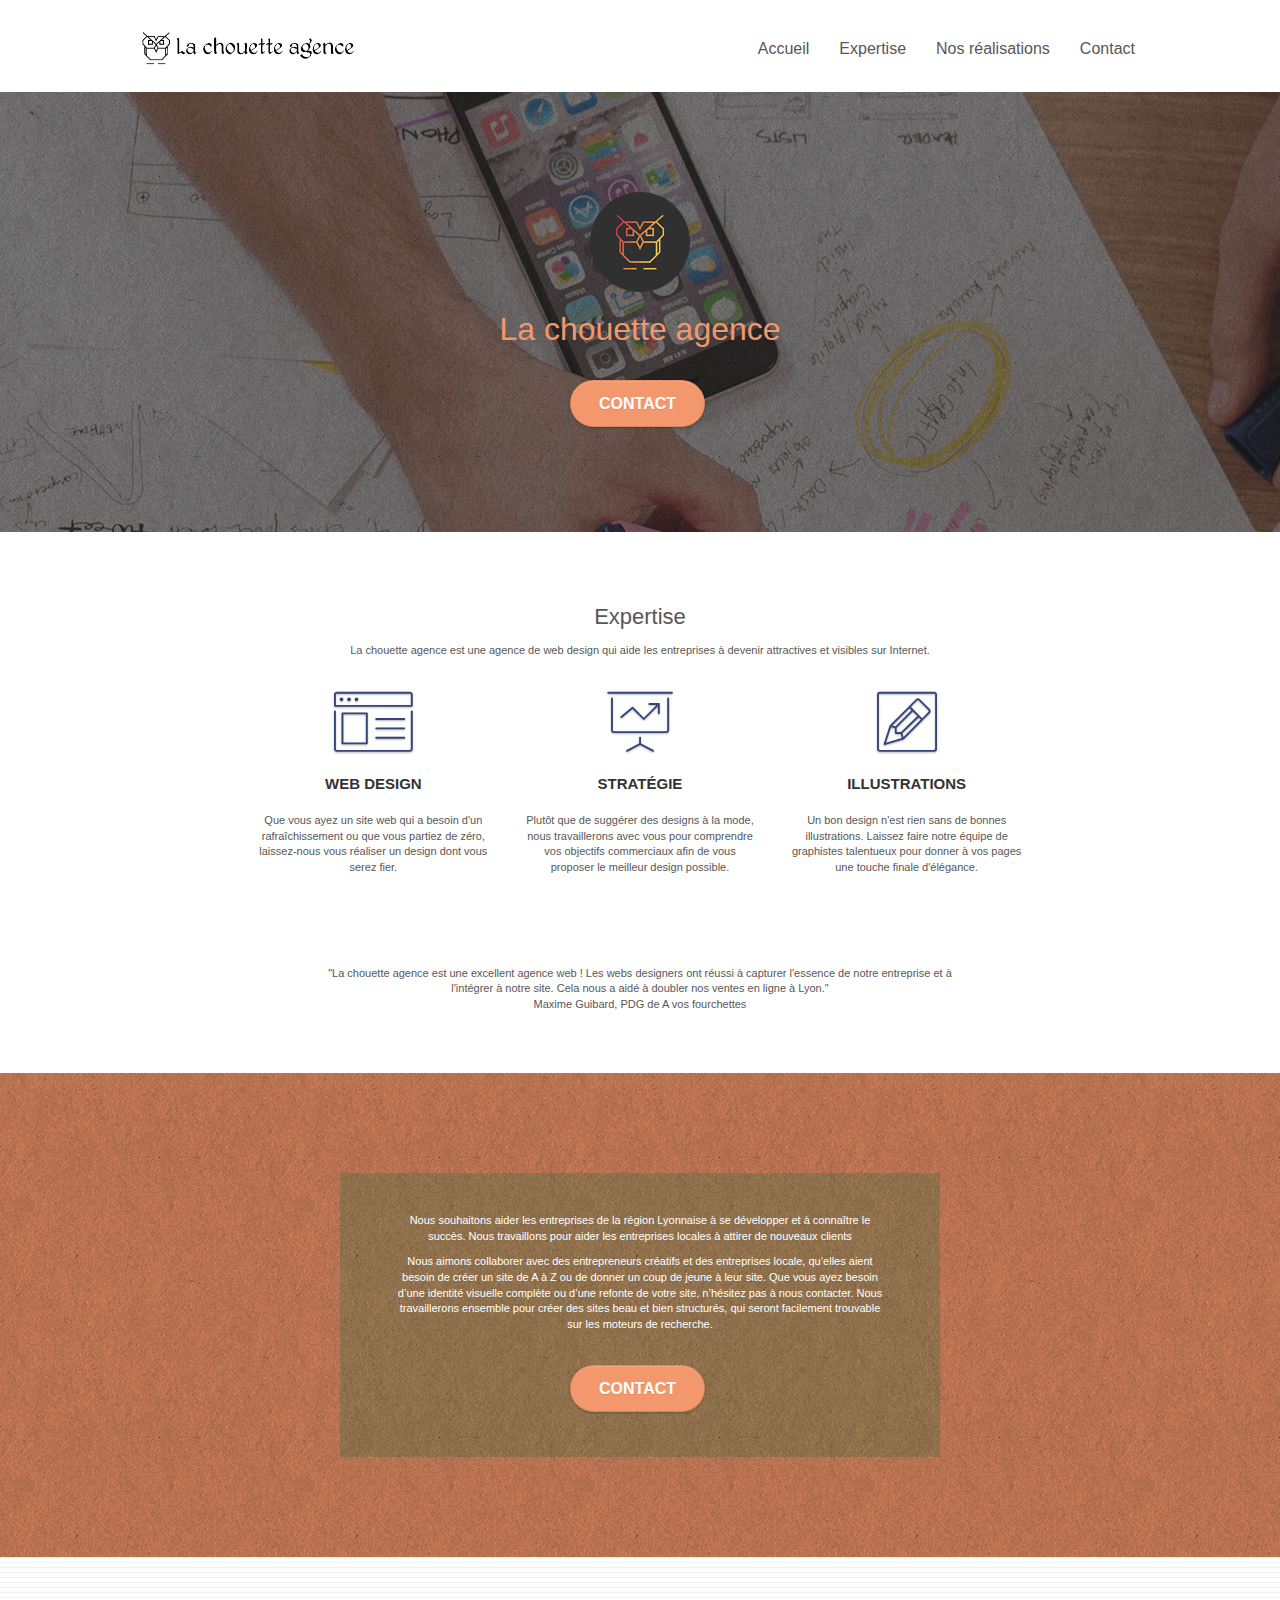
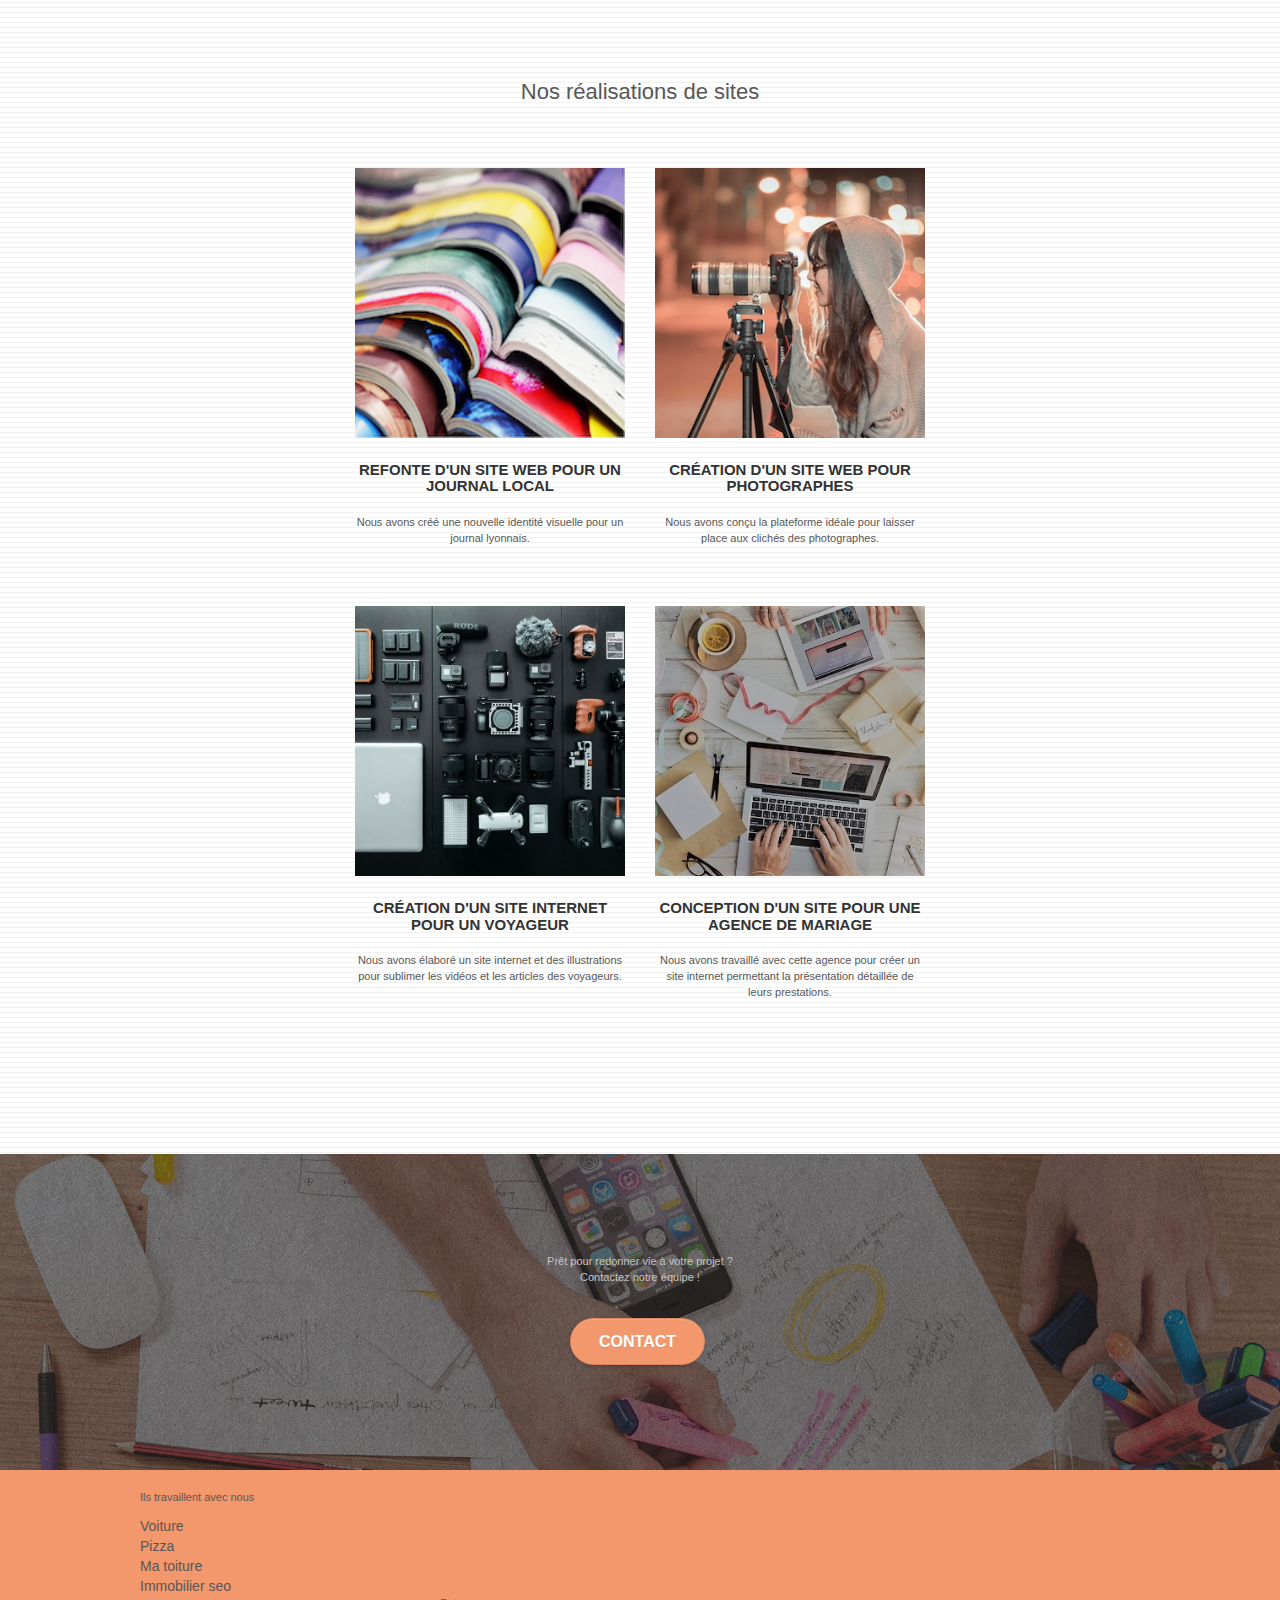
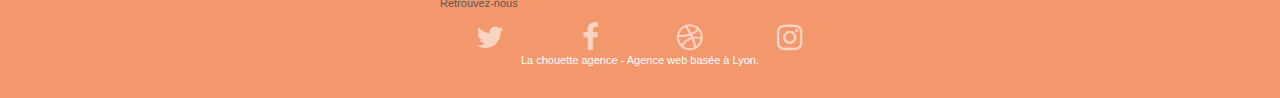
==== index.html @ 0a7aa251 "Modification du titre" ====
<!doctype html>
<html lang="fr">

<head>
	<meta charset="utf-8">
	<meta name="description" content="Agence web située à Lyon aidant les entrepreneurs à réaliser leur site internet">
	<meta name="viewport" content="width=device-width, initial-scale=1.0, viewport-fit=cover">
	<meta name="robots" content="follow" />
	<link rel="shortcut icon" type="image/png" href="favicon.jpg">

	<link rel="stylesheet" type="text/css" href="./css/bootstrap.css">
	<link rel="stylesheet" type="text/css" href="style.css">
	<link rel="stylesheet" type="text/css" href="./css/font-awesome.css">
	<link rel="stylesheet" type="text/css" href="./css/et-line.css">


	<script src="./js/jquery-2.1.0.js"></script>
	<script src="./js/bootstrap.js"></script>
	<script src="./js/blocs.js"></script>
	<script src="./js/jquery.touchSwipe.js" defer></script>
	<script src="./js/gmaps.js"></script>

	<title>La Chouette Agence, web design Lyon</title>

	<!-- Analytics -->

	<!-- Analytics END -->

</head>

<body>
	<!-- Principal conteneur -->
	<div class="page-container">

		<!-- bloc-0 -->
		<div class="bloc bgc-white l-bloc " id="bloc-0">
			<div class="container bloc-sm">

				<nav class="navbar row">
					<div class="navbar-header">
						<a class="navbar-brand" href="index.html"><img src="img/la-chouette-agence.png"
								alt="Logo la chouette agence lyon, web design" height="40" /></a>
						<button id="nav-toggle" type="button" class="ui-navbar-toggle navbar-toggle"
							data-toggle="collapse" data-target=".navbar-1">
							<span class="sr-only">Toggle navigation</span><span class="icon-bar"></span><span
								class="icon-bar"></span><span class="icon-bar"></span>
						</button>
					</div>
					<div class="collapse navbar-collapse navbar-1 special-dropdown-nav">
						<ul class="site-navigation nav navbar-nav">
							<li>
								<a href="index.html">Accueil</a>
							</li>
							<li>
								<a href="#qui">Expertise</a>
							</li>
							<li>
								<a href="#realisations">Nos réalisations</a>
							</li>
							<li>
								<a href="page2.html">Contact</a>
							</li>
						</ul>
					</div>
				</nav>
			</div>
		</div>
		<!-- bloc-0 END -->

		<!-- bloc-1-presentation -->
		<div class="bloc bgc-dark-slate-blue bg-banniere d-bloc bg-t-edge bloc-bg-texture texture-paper b-parallax"
			id="bloc-1-hero">
			<div class="container bloc-lg">
				<div class="row tight-width-whitespace">
					<div class="col-sm-12">
						<img src="img/logo.png" class="center-block image-resize-mode" width="100"
							alt="Logo la chouette agence lyon, web design" />
						<h1 class="text-center hero-bloc-text tc-white ">
							La chouette agence
						</h1>
						<div class="text-center">
							<a href="page2.html"
								class="btn btn-lg btn-clean btn-rd cta-hero btn-atomic-tangerine cta-hero"
								aria-label="lien vers la page contact">Contact</a>
						</div>
					</div>
				</div>
			</div>
		</div>
		<!-- bloc-1-presentation END -->

		<!-- bloc-2-services -->
		<div class="bloc bgc-white l-bloc" id="bloc-2-services">
			<div class="container bloc-md">
				<div class="row">
					<div class="col-sm-12 text-center">
						<h2 id="qui">Expertise</h2>
						<p>La chouette agence est une agence de web design qui aide les entreprises à devenir
							attractives et visibles sur Internet.</p>
					</div>
				</div>
				<div class="row voffset-lg med-width-whitespace">
					<div class="col-sm-4">
						<div class="text-center">
							<span class="et-icon-browser sm-shadow icon-dark-slate-blue icons icon-lg"></span>
						</div>
						<h3 class="mg-md text-center">
							Web design
						</h3>
						<p class="text-center ">
							Que vous ayez un site web qui a besoin d'un rafraîchissement ou que vous partiez de zéro,
							laissez-nous vous réaliser un design dont vous serez fier.
						</p>
					</div>
					<div class="col-sm-4">
						<div class="text-center">
							<span class="et-icon-presentation sm-shadow icon-dark-slate-blue icons icon-lg"></span>
						</div>
						<h3 class="mg-md text-center">
							Stratégie
						</h3>
						<p class="text-center ">
							Plutôt que de suggérer des designs à la mode, nous travaillerons avec vous pour comprendre
							vos objectifs commerciaux afin de vous proposer le meilleur design possible.<br>
						</p>
					</div>
					<div class="col-sm-4">
						<div class="text-center">
							<span class="et-icon-edit sm-shadow icon-dark-slate-blue icons icon-lg"></span>
						</div>
						<h3 class="mg-md text-center">
							Illustrations
						</h3>
						<p class="text-center ">
							Un bon design n'est rien sans de bonnes illustrations. Laissez faire notre équipe de
							graphistes talentueux pour donner à vos pages une touche finale d'élégance.
						</p>
					</div>
				</div>
				<div class="row voffset-lg voffset">
					<div class="col-xs-12 col-md-8 col-md-offset-2 text-center">
						<p class="temoignage">"La chouette agence est une excellent agence web ! Les webs designers ont
							réussi à capturer l'essence de notre entreprise et à l'intégrer à notre site. Cela nous a
							aidé à doubler nos ventes en ligne à Lyon."<br>
							<span class="temoignage_auteur">Maxime Guibard, PDG de A vos fourchettes</span>
						</p>
					</div>
				</div>
			</div>
		</div>
		<!-- bloc-2-services END -->

		<!-- bloc-3-what-i-do -->
		<div class="bloc tc-white bgc-atomic-tangerine bg-presentation d-bloc bloc-bg-texture texture-paper b-parallax"
			id="bloc-3-what-i-do">
			<div class="container bloc-lg">
				<div class="row tight-width-whitespace black-background">
					<div class="col-sm-12">
						<p class="text-center white explication">
							Nous souhaitons aider les entreprises de la région Lyonnaise à se développer et à connaître
							le succès. Nous travaillons pour aider les entreprises locales à attirer de nouveaux clients
						</p>
						<p class="text-center white">
							Nous aimons collaborer avec des entrepreneurs créatifs et des entreprises locale, qu’elles
							aient besoin de créer un site de A à Z ou de donner un coup de jeune à leur site. Que vous
							ayez besoin d’une identité visuelle complète ou d’une refonte de votre site, n’hésitez pas à
							nous contacter. Nous travaillerons ensemble pour créer des sites beau et bien structurés,
							qui seront facilement trouvable sur les moteurs de recherche.
						</p>
						<div class="text-center">
							<a href="page2.html"
								class="btn btn-lg btn-clean btn-rd cta-hero btn-atomic-tangerine cta-hero"
								aria-label="lien vers la page contact">Contact</a>
						</div>
					</div>
				</div>
			</div>
		</div>
		<!-- bloc-3-what-i-do END -->

		<!-- bloc-4-portfolio -->
		<div class="bloc bgc-white bg-lines-h2-bg bg-repeat l-bloc" id="bloc-4-portfolio">
			<div class="container bloc-lg">
				<div class="row">
					<div class="col-sm-12 text-center">
						<h2 id="realisations">Nos réalisations de sites</h2>
					</div>
				</div>
				<div class="row tight-width-whitespace portfolio-row">
					<div class="col-sm-6">
						<a class="realisation-img" href="#" data-lightbox="img/1.jpg" data-gallery-id="gallery-1"
							data-caption="Refonte d'un site web pour un journal local" data-frame="snapshot-lb"><img
								src="img/1.png"
								alt="Illustration pour la refonte d'un site web pour un journal lyonnais"
								class="img-responsive portfolio-thumb" /></a>
						<h3 class="mg-md text-center realisation-titre">
							Refonte d'un site web pour un journal local
						</h3>
						<p class="text-center">
							Nous avons créé une nouvelle identité visuelle pour un journal lyonnais.
						</p>
					</div>
					<div class="col-sm-6">
						<a class="realisation-img" href="#" data-lightbox="img/2.png" data-gallery-id="gallery-1"
							data-caption="Création d'un site web pour photographes" data-frame="snapshot-lb"><img
								src="img/2.png" class="img-responsive portfolio-thumb"
								alt="image photographe lyon" /></a>
						<h3 class="mg-md text-center realisation-titre">
							Création d'un site web pour photographes
						</h3>
						<p class="text-center">
							Nous avons conçu la plateforme idéale pour laisser place aux clichés des photographes.
						</p>
					</div>
				</div>
				<div class="row tight-width-whitespace portfolio-row">
					<div class="col-sm-6">
						<a class="realisation-img" href="#" data-lightbox="img/3.png" data-gallery-id="gallery-1"
							data-caption="Création d'un site internet pour un voyageur" data-frame="snapshot-lb"><img
								src="img/3.png" class="img-responsive portfolio-thumb"
								alt="Image d'accesoire photographique d'un voyageur" /></a>
						<h3 class="mg-md text-center realisation-titre">
							Création d'un site internet pour un voyageur
						</h3>
						<p class="text-center">
							Nous avons élaboré un site internet et des illustrations pour sublimer les vidéos et les
							articles des voyageurs.
						</p>
					</div>
					<div class="col-sm-6">
						<a class="realisation-img" href="#" data-lightbox="img/4.png" data-gallery-id="gallery-1"
							data-caption="Conception d'un site pour une agence de mariages"
							data-frame="snapshot-lb"><img src="img/4.png" class="img-responsive portfolio-thumb"
								alt="Illustration pour une agence de mariage" /></a>
						<h3 class="mg-md text-center realisation-titre">
							Conception d'un site pour une agence de mariage
						</h3>
						<p class="text-center">
							Nous avons travaillé avec cette agence pour créer un site internet permettant la
							présentation détaillée de leurs prestations.
						</p>
					</div>
				</div>
			</div>
		</div>
		<!-- bloc-4-portfolio END -->

		<!-- bloc-5-cta -->
		<div class="bloc bgc-dark-slate-blue bg-banniere d-bloc bloc-bg-texture texture-paper" id="bloc-5-cta">
			<div class="container bloc-lg">
				<div class="row">
					<p class="text-center white projet">
						Prêt pour redonner vie à votre projet ?<br>Contactez notre équipe !
					</p>
					<div class="col-sm-12 text-center">
						<a href="page2.html" class="btn btn-atomic-tangerine btn-clean btn-rd btn-lg cta-hero"
							aria-label="lien vers la page contact">Contact</a>
					</div>
				</div>
			</div>
		</div>
		<!-- bloc-5-cta END -->

		<!-- Footer - bloc-8 -->
		<div class="bloc bgc-atomic-tangerine d-bloc" id="bloc-8">
			<div class="container bloc-sm">
				<div class="row">
					<div class="col-sm-12">
						<div class="row">
							<div class="col-sm-12">
								<p class="partenaire-titre"> Ils travaillent avec nous</p>
								<div class="partenaire">
									<div class="partenaire-a"><a class="partenaire-a" href="voiture.com"
											aria-label="lien vers le site partenaire voiture.com">Voiture</a></div>
									<div class="partenaire-a"><a class="partenaire-a" href="pizza.com"
											aria-label="lien vers le site partenaire pizza.com">Pizza</a></div>
									<div class="partenaire-a"><a class="partenaire-a" href="matoiture.com"
											aria-label="lien vers le site partenaire matoiture.com">Ma toiture</a></div>
									<div class="partenaire-a"><a class="partenaire-a" href="immobilieseo.com"
											aria-label="lien vers le site partenaire immobilerseo.com">Immobilier
											seo</a></div>
								</div>
							</div>
						</div>
						<div class="row row-no-gutters social">
							<p class="meet">Retrouvez-nous</p>
							<div class="col-sm-3">
								<div class="text-center">
									<a class="social" href="index.html" aria-label="retrouver-nous sur Twitter"><span
											class="fa fa-twitter icon-md"></span></a>
								</div>
							</div>
							<div class="col-sm-3">
								<div class="text-center">
									<a class="social" href="index.html" aria-label="retrouver-nous sur Facebook"><span
											class="fa fa-facebook icon-md"></span></a>
								</div>
							</div>
							<div class="col-sm-3">
								<div class="text-center">
									<a class="social" href="index.html" aria-label="retrouver-nous sur Dribble"><span
											class="fa fa-dribbble icon-md"></span></a>
								</div>
							</div>
							<div class="col-sm-3">
								<div class="text-center">
									<a class="social" href="index.html" aria-label="retrouver-nous sur Instagram"><span
											class="fa fa-instagram icon-md"></span></a>
								</div>
							</div>
						</div>
						<p class="text-center white design">
							La chouette agence - Agence web basée à Lyon.<br>
						</p>
					</div>
				</div>
			</div>
		</div>
		<!-- Footer - bloc-8 END -->

	</div>
	<!-- Principal conteneur END -->


</body>

</html>
---- style.css ----
body {
    margin: 0;
    padding: 0;
    background: #FFF;
    overflow-x: hidden;
    -webkit-font-smoothing: antialiased;
    -moz-osx-font-smoothing: grayscale;
}

a,
button {
    transition: all .3s ease-in-out;
    outline: none!important;
}

a:hover {
    text-decoration: none;
    cursor: pointer;
}

#page-loading-blocs-notifaction {
    position: fixed;
    top: 0;
    bottom: 0;
    width: 100%;
    z-index: 100000;
    background: #FFFFFF url("img/pageload-spinner.gif") no-repeat center center;
}

.bloc {
    width: 100%;
    clear: both;
    background: 50% 50% no-repeat;
    padding: 0 50px;
    -webkit-background-size: cover;
    -moz-background-size: cover;
    -o-background-size: cover;
    background-size: cover;
    position: relative;
}

.bloc .container {
    padding-left: 0;
    padding-right: 0;
}

.bloc-lg {
    padding: 100px 50px;
}

.bloc-md {
    padding: 50px;
}

.bloc-sm {
    padding: 20px 50px;
}

.bg-center,
.bg-l-edge,
.bg-r-edge,
.bg-t-edge,
.bg-b-edge,
.bg-tl-edge,
.bg-bl-edge,
.bg-tr-edge,
.bg-br-edge,
.bg-repeat {
    -webkit-background-size: auto!important;
    -moz-background-size: auto!important;
    -o-background-size: auto!important;
    background-size: auto!important;
}

.bg-repeat {
    background: repeat;
}

.bg-t-edge {
    background: top no-repeat;
}

.bloc-bg-texture::before {
    content: "";
    background-size: 2px 2px;
    position: absolute;
    top: 0;
    bottom: 0;
    left: 0;
    right: 0;
}

.texture-paper::before {
    background: url("img/texture-paper.png");
    background-size: 280px 280px;
}

.b-parallax {
    background-attachment: fixed;
}

.d-bloc {
    color: rgba(255, 255, 255, .7);
}

.d-bloc button:hover {
    color: rgba(255, 255, 255, .9);
}

.d-bloc .icon-round,
.d-bloc .icon-square,
.d-bloc .icon-rounded,
.d-bloc .icon-semi-rounded-a,
.d-bloc .icon-semi-rounded-b {
    border-color: rgba(255, 255, 255, .9);
}

.d-bloc .divider-h span {
    border-color: rgba(255, 255, 255, .2);
}

.d-bloc .a-btn,
.d-bloc .navbar a,
.d-bloc .navbar-brand,
.d-bloc a .icon-sm,
.d-bloc a .icon-md,
.d-bloc a .icon-lg,
.d-bloc a .icon-xl,
.d-bloc h1 a,
.d-bloc h2 a,
.d-bloc h3 a,
.d-bloc h4 a,
.d-bloc h5 a,
.d-bloc h6 a,
.d-bloc p a {
    color: rgba(255, 255, 255, .6);
}

.d-bloc .a-btn:hover,
.d-bloc .navbar a:hover,
.d-bloc .navbar-brand:hover,
.d-bloc a:hover .icon-sm,
.d-bloc a:hover .icon-md,
.d-bloc a:hover .icon-lg,
.d-bloc a:hover .icon-xl,
.d-bloc h1 a:hover,
.d-bloc h2 a:hover,
.d-bloc h3 a:hover,
.d-bloc h4 a:hover,
.d-bloc h5 a:hover,
.d-bloc h6 a:hover,
.d-bloc p a:hover {
    color: rgba(255, 255, 255, 1);
}

.d-bloc .navbar-toggle .icon-bar {
    background: rgba(255, 255, 255, 1);
}

.d-bloc .btn-wire,
.d-bloc .btn-wire:hover {
    color: rgba(255, 255, 255, 1);
    border-color: rgba(255, 255, 255, 1);
}

.d-bloc .panel {
    color: rgba(0, 0, 0, .5);
}

.d-bloc .panel button:hover {
    color: rgba(0, 0, 0, .7);
}

.d-bloc .panel icon {
    border-color: rgba(0, 0, 0, .7);
}

.d-bloc .panel .divider-h span {
    border-color: rgba(0, 0, 0, .1);
}

.d-bloc .panel .a-btn {
    color: rgba(0, 0, 0, .6);
}

.d-bloc .panel .a-btn:hover {
    color: rgba(0, 0, 0, 1);
}

.d-bloc .panel .btn-wire,
.d-bloc .panel .btn-wire:hover {
    color: rgba(0, 0, 0, .7);
    border-color: rgba(0, 0, 0, .3);
}

.d-bloc .panel,
.l-bloc {
    color: rgba(0, 0, 0, .5);
}

.d-bloc .panel button:hover,
.l-bloc button:hover {
    color: rgba(0, 0, 0, .7);
}

.l-bloc .icon-round,
.l-bloc .icon-square,
.l-bloc .icon-rounded,
.l-bloc .icon-semi-rounded-a,
.l-bloc .icon-semi-rounded-b {
    border-color: rgba(0, 0, 0, .7);
}

.d-bloc .panel .divider-h span,
.l-bloc .divider-h span {
    border-color: rgba(0, 0, 0, .1);
}

.d-bloc .panel .a-btn,
.l-bloc .a-btn,
.l-bloc .navbar a,
.l-bloc .navbar-brand,
.l-bloc a .icon-sm,
.l-bloc a .icon-md,
.l-bloc a .icon-lg,
.l-bloc a .icon-xl,
.l-bloc h1 a,
.l-bloc h2 a,
.l-bloc h3 a,
.l-bloc h4 a,
.l-bloc h5 a,
.l-bloc h6 a,
.l-bloc p a {
    color: rgba(0, 0, 0, .6);
}

.d-bloc .panel .a-btn:hover,
.l-bloc .a-btn:hover,
.l-bloc .navbar a:hover,
.l-bloc .navbar-brand:hover,
.l-bloc a:hover .icon-sm,
.l-bloc a:hover .icon-md,
.l-bloc a:hover .icon-lg,
.l-bloc a:hover .icon-xl,
.l-bloc h1 a:hover,
.l-bloc h2 a:hover,
.l-bloc h3 a:hover,
.l-bloc h4 a:hover,
.l-bloc h5 a:hover,
.l-bloc h6 a:hover,
.l-bloc p a:hover {
    color: rgba(0, 0, 0, 1);
}

.l-bloc .navbar-toggle .icon-bar {
    color: rgba(0, 0, 0, .6);
}

.d-bloc .panel .btn-wire,
.d-bloc .panel .btn-wire:hover,
.l-bloc .btn-wire,
.l-bloc .btn-wire:hover {
    color: rgba(0, 0, 0, .7);
    border-color: rgba(0, 0, 0, .3);
}

.voffset {
    margin-top: 30px;
}

.voffset-lg {
    margin-top: 80px;
}

.row-no-gutters {
    margin-right: 0;
    margin-left: 0;
}

.row.row-no-gutters > [class^="col-"],
.row.row-no-gutters > [class*=" col-"] {
    padding-right: 0;
    padding-left: 0;
}

#bloc-1-hero h1 {
    font-size: 32px;
}

.navbar {
    margin-bottom: 0;
    z-index: 1;
}

.navbar-brand {
    height: auto;
    padding: 3px 15px;
    font-size: 25px;
    font-weight: normal;
    font-weight: 600;
    line-height: 44px;
}

.navbar-brand img {
    max-height: 200px;
    margin: 0 5px 0 0;
    display: inline;
}

.navbar-brand img[src$=svg] {
    min-width: 100px;
}

.nav-center .navbar-brand img {
    margin: 0;
}

.navbar .nav {
    padding-top: 2px;
    margin-right: -16px;
    float: right;
    z-index: 1;
}

.nav > li {
    float: left;
    margin-top: 4px;
    font-size: 16px;
}

.navbar-nav .open .dropdown-menu > li > a {
    text-align: inherit;
}

.nav > li a:hover,
.nav > li a:focus {
    background: transparent;
}

.navbar-toggle {
    margin: 10px 10px 0 0;
    border: 0px;
}

.navbar-toggle:hover {
    background: transparent!important;
}

.navbar-toggle .icon-bar {
    background-color: rgba(0, 0, 0, .5);
    width: 26px;
}

.nav-invert .navbar .nav {
    float: left;
}

.nav-invert .navbar-header,
.nav-invert .navbar-brand {
    float: right;
    position: relative;
    z-index: 2;
}

@media (min-width: 768px) {
    .site-navigation {
        position: absolute;
        top: 50%;
        right: 20px;
        transform: translate(0, -50%);
        -webkit-transform: translateY(-50%);
    }
    .nav > li .dropdown-menu a,
    .nav > li .dropdown-menu a:hover {
        color: #484848;
    }
    .nav-invert .site-navigation {
        left: 0;
        right: 0;
    }
    .nav-center {
        text-align: center;
    }
    .nav-center .navbar-header {
        width: 100%;
    }
    .nav-center .navbar-header,
    .nav-center .navbar-brand,
    .nav-center .nav > li {
        float: none;
        display: inline-block;
    }
    .nav-center .site-navigation {
        position: relative;
        width: 100%;
        right: 0;
        margin-right: 0px;
        margin-top: 20px;
    }
    .nav-center.mini-nav .navbar-toggle {
        float: none;
        margin: 10px auto 0;
    }
}

.nav > li > .dropdown a {
    background: none!important;
    display: block;
    padding: 14px 15px;
}

nav .caret {
    margin: 0 5px;
}

.dropdown-menu .dropdown-menu {
    top: -8px;
    left: 100%;
}

.dropdown-menu .dropmenu-flow-right {
    top: 100%;
    left: 0;
    margin-left: -1px;
    border-top-left-radius: 0;
    border-top-right-radius: 0;
}

.dropdown-menu .dropdown span {
    border: 4px solid black;
    border-top-color: transparent;
    border-right-color: transparent;
    border-bottom-color: transparent;
    margin: 6px -5px 0 0!important;
    float: right;
}

.mg-md {
    margin-top: 10px;
    margin-bottom: 20px;
}

.mg-lg {
    margin-top: 10px;
    margin-bottom: 40px;
}

.btn {
    margin: 0 5px 5px 0;
}

.btn.pull-right {
    margin: 0 0 5px 5px;
}

.btn-d,
.btn-d:hover,
.btn-d:focus {
    color: #FFF;
    background: rgba(0, 0, 0, .3);
}

button {
    outline: none!important;
}

.btn-rd {
    border-radius: 40px;
}

.btn-clean {
    border: 1px solid rgba(0, 0, 0, .08);
    border-bottom-color: rgba(0, 0, 0, .1);
    text-shadow: 0 1px 0 rgba(0, 0, 1, .1);
    box-shadow: 0 1px 3px rgba(0, 0, 1, .25), inset 0 1px 0 0 rgba(255, 255, 255, .15);
}

.icon-md {
    font-size: 30px!important;
}

.icon-lg {
    font-size: 60px!important;
}

.sm-shadow {
    text-shadow: 0 1px 2px rgba(0, 0, 0, .3);
}

.panel-sq,
.panel-sq .panel-heading,
.panel-sq .panel-footer {
    border-radius: 0;
}

.panel-rd {
    border-radius: 30px;
}

.panel-rd .panel-heading {
    border-radius: 29px 29px 0 0;
}

.panel-rd .panel-footer {
    border-radius: 0 0 29px 29px;
}

.form-control {
    border-color: rgba(0, 0, 0, .1);
    box-shadow: none;
}

.scrollToTop {
    width: 40px;
    height: 40px;
    position: fixed;
    bottom: 20px;
    right: 20px;
    opacity: 0;
    z-index: 500;
    transition: all .3s ease-in-out;
}

.scrollToTop span {
    margin-top: 6px;
}

.showScrollTop {
    font-size: 14px;
    opacity: 1;
}

a[data-lightbox] {
    position: relative;
    display: block;
    text-align: center;
}

a[data-lightbox]:hover::before {
    content: "+";
    font-family: "HelveticaNeue-Light", "Helvetica Neue Light", "Helvetica Neue", Helvetica, Arial;
    font-size: 32px;
    width: 50px;
    height: 50px;
    margin-left: -25px;
    border-radius: 50%;
    background: rgba(0, 0, 0, .6);
    color: #FFF;
    font-weight: 100;
    z-index: 1;
    position: absolute;
    top: 50%;
    transform: translateY(-50%);
    -webkit-transform: translateY(-50%);
}

a[data-lightbox]:hover img {
    opacity: 0.6;
    -webkit-animation-fill-mode: none;
    animation-fill-mode: none;
}

#lightbox-modal {
    display: flex;
    align-items: center;
}

#lightbox-modal .modal-dialog {
    width: 90%;
    max-width: 900px;
    margin: 0 auto 0;
}

#lightbox-modal .modal-dialog img {
    max-height: 90vh;
    margin: 0 auto;
}

.lightbox-caption {
    padding: 20px;
    color: #FFF;
    background: rgba(0, 0, 0, .5);
    position: absolute;
    left: 15px;
    right: 15px;
    bottom: 5px;
}

.close-lightbox {
    color: #FFF;
    font-size: 30px;
    position: absolute;
    top: 20px;
    right: 20px;
    z-index: 20;
    background: rgba(0, 0, 0, .5);
    border: none;
    line-height: 30px;
    padding: 0 9px 5px;
    opacity: 0.3;
}

.close-lightbox:hover,
.next-lightbox:hover,
.prev-lightbox:hover {
    opacity: 1.0;
    color: #FFF;
}

.next-lightbox,
.prev-lightbox {
    font-size: 20px;
    color: rgba(255, 255, 255, .9);
    background: rgba(0, 0, 0, .5);
    transition: all .2s ease-in-out;
    position: absolute;
    top: 45%;
    z-index: 1;
    opacity: 0.4;
}

.next-lightbox {
    padding: 6px 8px 1px 13px;
    right: 25px;
}

.prev-lightbox {
    padding: 6px 13px 1px 10px;
    left: 25px;
}

.snapshot-lb .modal-body {
    padding-bottom: 45px;
}

.snapshot-lb .lightbox-caption {
    padding: 0;
    color: rgba(0, 0, 0, .5);
    background: none;
}

h1,
h2,
h3,
h4,
h5,
h6,
p,
label,
.btn,
a {
    font-family: "helvetica";
    font-weight: 400;
    color: #575757!important;
}

.container {
    max-width: 1000px;
}

.hero-bloc-text {
    font-size: 38px;
}

.hero-bloc-text-sub {
    font-size: 36px;
}

.statement-bloc-text {
    line-height: 26px;
    font-style: italic;
    font-size: 20px;
    text-align: center;
    font-weight: lighter;
    max-width: 520px;
    margin: auto auto auto auto;
}

p {
    font-size: 11px;
}

.tight-width-whitespace {
    max-width: 600px;
    margin: auto auto auto auto;
}

.h1 {
    font-size: 20px;
    font-family: "Open Sans";
}

.cta-hero {
    margin-top: 22px;
    color: #FFFFFF!important;
    text-transform: uppercase;
    padding: 12px 28px 12px 28px;
    font-size: 16px;
    font-weight: 700;
}

.social {
    max-width: 400px;
    margin: auto auto auto auto;
}

h2 {
    font-size: 22px;
    line-height: 1.4em;
}

h3 {
    font-size: 15px;
    text-transform: uppercase;
    font-weight: 700;
    color: #333333!important;
}

.med-width-whitespace {
    max-width: 800px;
    margin: auto auto auto auto;
    box-shadow: 0px 0px 0px #000000;
}

h1 {
    color: #333333!important;
}

h4 {
    color: #333333!important;
}

.icons {
    margin-bottom: 14px;
    margin-top: 24px;
}

.white {
    color: #FFFFFF!important;
}

.portfolio-thumb {
    margin-bottom: 24px;
}

.portfolio-row {
    margin-bottom: 44px;
    margin-top: 50px;
}

.avatar {
    box-shadow: 0px 4px 9px rgba(0, 0, 0, 0.3);
}

.black-background {
    background-color: rgba(165, 147, 99, 0.7);
    padding: 40px 40px 40px 40px;
}

.bold-link {
    font-weight: 900;
    text-decoration: underline!important;
}

.bgc-white {
    background-color: #FFFFFF;
}

.bgc-dark-slate-blue {
    background-color: #364577;
}

.bgc-atomic-tangerine {
    background-color: #F3976C;
}

.tc-white {
    color: #F3976C!important;
}

.btn-atomic-tangerine {
    background: #F3976C;
    color: #FFFFFF!important;
}

.btn-atomic-tangerine:hover {
    background: #c27956!important;
    color: #FFFFFF!important;
}

.ltc-white {
    color: #FFFFFF!important;
}

.ltc-white:hover {
    color: #cccccc!important;
}

.ltc-atomic-tangerine {
    color: #F3976C!important;
}

.ltc-atomic-tangerine:hover {
    color: #c27956!important;
}

.icon-dark-slate-blue {
    color: #364577!important;
    border-color: #364577!important;
}

.bg-dots-bg {
    background-image: url("img/dots-bg.png");
}

.bg-lines-h2-bg {
    background-image: url("img/lines-h2-bg.png");
}

.bg-banniere {
    background-image: url("img/la-chouette-agence-banniere.jpg");
}

.bg-presentation {
    background-image: url("img/image-de-presentation.bmp");
}

@media (max-width: 1024px) {
    .bloc {
        padding-left: 20px;
        padding-right: 20px;
    }
    .bloc.full-width-bloc,
    .bloc-tile-2.full-width-bloc .container,
    .bloc-tile-3.full-width-bloc .container,
    .bloc-tile-4.full-width-bloc .container {
        padding-left: 0;
        padding-right: 0;
    }
}

@media (max-width: 992px) and (min-width: 768px) {
    .navbar .nav {
        max-width: 80%
    }
    .nav-center.navbar .nav {
        max-width: 100%
    }
}

@media only screen and (min-device-width: 768px) and (max-device-width: 1024px) and (orientation: landscape) {
    .b-parallax {
        background-attachment: scroll;
    }
}

@media only screen and (min-device-width: 1024px) and (max-device-width: 1366px) and (-webkit-min-device-pixel-ratio: 1.5) {
    .b-parallax {
        background-attachment: scroll;
    }
}

@media (max-width: 991px) {
    .container {
        width: 100%;
    }
    .b-parallax {
        background-attachment: scroll;
    }
    .page-container,
    #hero-bloc {
        overflow-x: hidden;
        position: relative;
    }
    .bloc {
        padding-left: constant(safe-area-inset-left);
        padding-right: constant(safe-area-inset-right);
    }
    .bloc-group,
    .bloc-group .bloc {
        display: block;
        width: 100%;
    }
    .bloc-fill-screen .fill-bloc-top-edge,
    .bloc-fill-screen .fill-bloc-bottom-edge {
        padding: 0 20px;
        padding-left: constant(safe-area-inset-left);
        padding-right: constant(safe-area-inset-right);
    }
}

@media (max-width: 767px) {
    .page-container {
        overflow-x: hidden;
        position: relative;
    }
    h1,
    h2,
    h3,
    h4,
    h5,
    h6,
    p,
    #disqus_thread {
        padding-left: 10px!important;
        padding-right: 10px!important;
    }
    .b-parallax {
        background-attachment: scroll;
    }
    .navbar .nav {
        padding-top: 0;
        border-top: 1px solid rgba(0, 0, 0, .2);
        float: none!important;
    }
    .navbar.row {
        margin-left: 0;
        margin-right: 0;
    }
    .site-navigation {
        position: inherit;
        transform: none;
        -webkit-transform: none;
        -ms-transform: none;
    }
    .nav > li {
        margin-top: 0;
        border-bottom: 1px solid rgba(0, 0, 0, .1);
        background: rgba(0, 0, 0, .05);
        text-align: left;
        padding-left: 15px;
        width: 100%;
    }
    .nav > li:hover {
        background: rgba(0, 0, 0, .08);
    }
    .dropdown .dropdown a .caret {
        float: none;
        margin: 5px 0 0 10px!important;
        border: 4px solid black;
        border-bottom-color: transparent;
        border-right-color: transparent;
        border-left-color: transparent;
    }
    #hero-bloc .navbar .nav {
        background: rgba(0, 0, 0, .8);
    }
    #hero-bloc .navbar .nav a {
        color: rgba(255, 255, 255, .6);
    }
    .hero {
        padding: 50px 0;
    }
    .hero-nav {
        left: -1px;
        right: -1px;
    }
    .navbar-collapse {
        padding: 0;
        overflow-x: hidden;
        -webkit-box-shadow: none;
        box-shadow: none;
    }
    .navbar-brand img {
        max-height: 40px;
        width: auto;
    }
    .nav-invert .navbar-header {
        float: none;
        width: 100%;
    }
    .nav-invert .navbar-toggle {
        float: left;
        margin-left: 10px;
    }
    .bloc {
        padding-left: 0;
        padding-right: 0;
    }
    .bloc-xxl,
    .bloc-xl,
    .bloc-lg {
        padding: 40px 0;
    }
    .bloc-sm,
    .bloc-md {
        padding-left: 0;
        padding-right: 0;
    }
    .bloc-tile-2 .container,
    .bloc-tile-3 .container,
    .bloc-tile-4 .container,
    .bloc-fill-screen .fill-bloc-top-edge,
    .bloc-fill-screen .fill-bloc-bottom-edge {
        padding-left: 0;
        padding-right: 0;
    }
    .a-block {
        padding: 0 10px;
    }
    .btn-dwn {
        display: none;
    }
    .voffset {
        margin-top: 5px;
    }
    .voffset-md {
        margin-top: 20px;
    }
    .voffset-lg {
        margin-top: 30px;
    }
    form {
        padding: 5px;
    }
    .close-lightbox {
        display: inline-block;
    }
    .blocsapp-device-iphone5 {
        background-size: 216px 425px;
        padding-top: 60px;
        width: 216px;
        height: 425px;
    }
    .blocsapp-device-iphone5 img {
        width: 180px;
        height: 320px;
    }
}

@media (max-width: 400px) {
    .bloc {
        padding-left: 0;
        padding-right: 0;
    }
}

@media (max-width: 767px) {
    .bloc-mob-center-text {
        text-align: center;
    }
}
---- css/et-line.css ----
@font-face {
    font-family: et-line;
    src: url(../fonts/et-line.eot);
    src: url(../fonts/et-line.eot?#iefix) format('embedded-opentype'), url(../fonts/et-line.woff) format('woff'), url(../fonts/et-line.ttf) format('truetype'), url(../fonts/et-line.svg#et-line) format('svg');
    font-weight: 400;
    font-style: normal
}

.et-icon-adjustments,
.et-icon-alarmclock,
.et-icon-anchor,
.et-icon-aperture,
.et-icon-attachment,
.et-icon-bargraph,
.et-icon-basket,
.et-icon-beaker,
.et-icon-bike,
.et-icon-book-open,
.et-icon-briefcase,
.et-icon-browser,
.et-icon-calendar,
.et-icon-camera,
.et-icon-caution,
.et-icon-chat,
.et-icon-circle-compass,
.et-icon-clipboard,
.et-icon-clock,
.et-icon-cloud,
.et-icon-compass,
.et-icon-desktop,
.et-icon-dial,
.et-icon-document,
.et-icon-documents,
.et-icon-download,
.et-icon-dribbble,
.et-icon-edit,
.et-icon-envelope,
.et-icon-expand,
.et-icon-facebook,
.et-icon-flag,
.et-icon-focus,
.et-icon-gears,
.et-icon-genius,
.et-icon-gift,
.et-icon-global,
.et-icon-globe,
.et-icon-googleplus,
.et-icon-grid,
.et-icon-happy,
.et-icon-hazardous,
.et-icon-heart,
.et-icon-hotairballoon,
.et-icon-hourglass,
.et-icon-key,
.et-icon-laptop,
.et-icon-layers,
.et-icon-lifesaver,
.et-icon-lightbulb,
.et-icon-linegraph,
.et-icon-linkedin,
.et-icon-lock,
.et-icon-magnifying-glass,
.et-icon-map,
.et-icon-map-pin,
.et-icon-megaphone,
.et-icon-mic,
.et-icon-mobile,
.et-icon-newspaper,
.et-icon-notebook,
.et-icon-paintbrush,
.et-icon-paperclip,
.et-icon-pencil,
.et-icon-phone,
.et-icon-picture,
.et-icon-pictures,
.et-icon-piechart,
.et-icon-presentation,
.et-icon-pricetags,
.et-icon-printer,
.et-icon-profile-female,
.et-icon-profile-male,
.et-icon-puzzle,
.et-icon-quote,
.et-icon-recycle,
.et-icon-refresh,
.et-icon-ribbon,
.et-icon-rss,
.et-icon-sad,
.et-icon-scissors,
.et-icon-scope,
.et-icon-search,
.et-icon-shield,
.et-icon-speedometer,
.et-icon-strategy,
.et-icon-streetsign,
.et-icon-tablet,
.et-icon-target,
.et-icon-telescope,
.et-icon-toolbox,
.et-icon-tools,
.et-icon-tools-2,
.et-icon-trophy,
.et-icon-tumblr,
.et-icon-twitter,
.et-icon-upload,
.et-icon-video,
.et-icon-wallet,
.et-icon-wine {
    font-family: et-line;
    speak: none;
    font-style: normal;
    font-weight: 400;
    font-variant: normal;
    text-transform: none;
    line-height: 1;
    -webkit-font-smoothing: antialiased;
    -moz-osx-font-smoothing: grayscale;
    display: inline-block
}

.et-icon-mobile:before {
    content: "\e000"
}

.et-icon-laptop:before {
    content: "\e001"
}

.et-icon-desktop:before {
    content: "\e002"
}

.et-icon-tablet:before {
    content: "\e003"
}

.et-icon-phone:before {
    content: "\e004"
}

.et-icon-document:before {
    content: "\e005"
}

.et-icon-documents:before {
    content: "\e006"
}

.et-icon-search:before {
    content: "\e007"
}

.et-icon-clipboard:before {
    content: "\e008"
}

.et-icon-newspaper:before {
    content: "\e009"
}

.et-icon-notebook:before {
    content: "\e00a"
}

.et-icon-book-open:before {
    content: "\e00b"
}

.et-icon-browser:before {
    content: "\e00c"
}

.et-icon-calendar:before {
    content: "\e00d"
}

.et-icon-presentation:before {
    content: "\e00e"
}

.et-icon-picture:before {
    content: "\e00f"
}

.et-icon-pictures:before {
    content: "\e010"
}

.et-icon-video:before {
    content: "\e011"
}

.et-icon-camera:before {
    content: "\e012"
}

.et-icon-printer:before {
    content: "\e013"
}

.et-icon-toolbox:before {
    content: "\e014"
}

.et-icon-briefcase:before {
    content: "\e015"
}

.et-icon-wallet:before {
    content: "\e016"
}

.et-icon-gift:before {
    content: "\e017"
}

.et-icon-bargraph:before {
    content: "\e018"
}

.et-icon-grid:before {
    content: "\e019"
}

.et-icon-expand:before {
    content: "\e01a"
}

.et-icon-focus:before {
    content: "\e01b"
}

.et-icon-edit:before {
    content: "\e01c"
}

.et-icon-adjustments:before {
    content: "\e01d"
}

.et-icon-ribbon:before {
    content: "\e01e"
}

.et-icon-hourglass:before {
    content: "\e01f"
}

.et-icon-lock:before {
    content: "\e020"
}

.et-icon-megaphone:before {
    content: "\e021"
}

.et-icon-shield:before {
    content: "\e022"
}

.et-icon-trophy:before {
    content: "\e023"
}

.et-icon-flag:before {
    content: "\e024"
}

.et-icon-map:before {
    content: "\e025"
}

.et-icon-puzzle:before {
    content: "\e026"
}

.et-icon-basket:before {
    content: "\e027"
}

.et-icon-envelope:before {
    content: "\e028"
}

.et-icon-streetsign:before {
    content: "\e029"
}

.et-icon-telescope:before {
    content: "\e02a"
}

.et-icon-gears:before {
    content: "\e02b"
}

.et-icon-key:before {
    content: "\e02c"
}

.et-icon-paperclip:before {
    content: "\e02d"
}

.et-icon-attachment:before {
    content: "\e02e"
}

.et-icon-pricetags:before {
    content: "\e02f"
}

.et-icon-lightbulb:before {
    content: "\e030"
}

.et-icon-layers:before {
    content: "\e031"
}

.et-icon-pencil:before {
    content: "\e032"
}

.et-icon-tools:before {
    content: "\e033"
}

.et-icon-tools-2:before {
    content: "\e034"
}

.et-icon-scissors:before {
    content: "\e035"
}

.et-icon-paintbrush:before {
    content: "\e036"
}

.et-icon-magnifying-glass:before {
    content: "\e037"
}

.et-icon-circle-compass:before {
    content: "\e038"
}

.et-icon-linegraph:before {
    content: "\e039"
}

.et-icon-mic:before {
    content: "\e03a"
}

.et-icon-strategy:before {
    content: "\e03b"
}

.et-icon-beaker:before {
    content: "\e03c"
}

.et-icon-caution:before {
    content: "\e03d"
}

.et-icon-recycle:before {
    content: "\e03e"
}

.et-icon-anchor:before {
    content: "\e03f"
}

.et-icon-profile-male:before {
    content: "\e040"
}

.et-icon-profile-female:before {
    content: "\e041"
}

.et-icon-bike:before {
    content: "\e042"
}

.et-icon-wine:before {
    content: "\e043"
}

.et-icon-hotairballoon:before {
    content: "\e044"
}

.et-icon-globe:before {
    content: "\e045"
}

.et-icon-genius:before {
    content: "\e046"
}

.et-icon-map-pin:before {
    content: "\e047"
}

.et-icon-dial:before {
    content: "\e048"
}

.et-icon-chat:before {
    content: "\e049"
}

.et-icon-heart:before {
    content: "\e04a"
}

.et-icon-cloud:before {
    content: "\e04b"
}

.et-icon-upload:before {
    content: "\e04c"
}

.et-icon-download:before {
    content: "\e04d"
}

.et-icon-target:before {
    content: "\e04e"
}

.et-icon-hazardous:before {
    content: "\e04f"
}

.et-icon-piechart:before {
    content: "\e050"
}

.et-icon-speedometer:before {
    content: "\e051"
}

.et-icon-global:before {
    content: "\e052"
}

.et-icon-compass:before {
    content: "\e053"
}

.et-icon-lifesaver:before {
    content: "\e054"
}

.et-icon-clock:before {
    content: "\e055"
}

.et-icon-aperture:before {
    content: "\e056"
}

.et-icon-quote:before {
    content: "\e057"
}

.et-icon-scope:before {
    content: "\e058"
}

.et-icon-alarmclock:before {
    content: "\e059"
}

.et-icon-refresh:before {
    content: "\e05a"
}

.et-icon-happy:before {
    content: "\e05b"
}

.et-icon-sad:before {
    content: "\e05c"
}

.et-icon-facebook:before {
    content: "\e05d"
}

.et-icon-twitter:before {
    content: "\e05e"
}

.et-icon-googleplus:before {
    content: "\e05f"
}

.et-icon-rss:before {
    content: "\e060"
}

.et-icon-tumblr:before {
    content: "\e061"
}

.et-icon-linkedin:before {
    content: "\e062"
}

.et-icon-dribbble:before {
    content: "\e063"
}
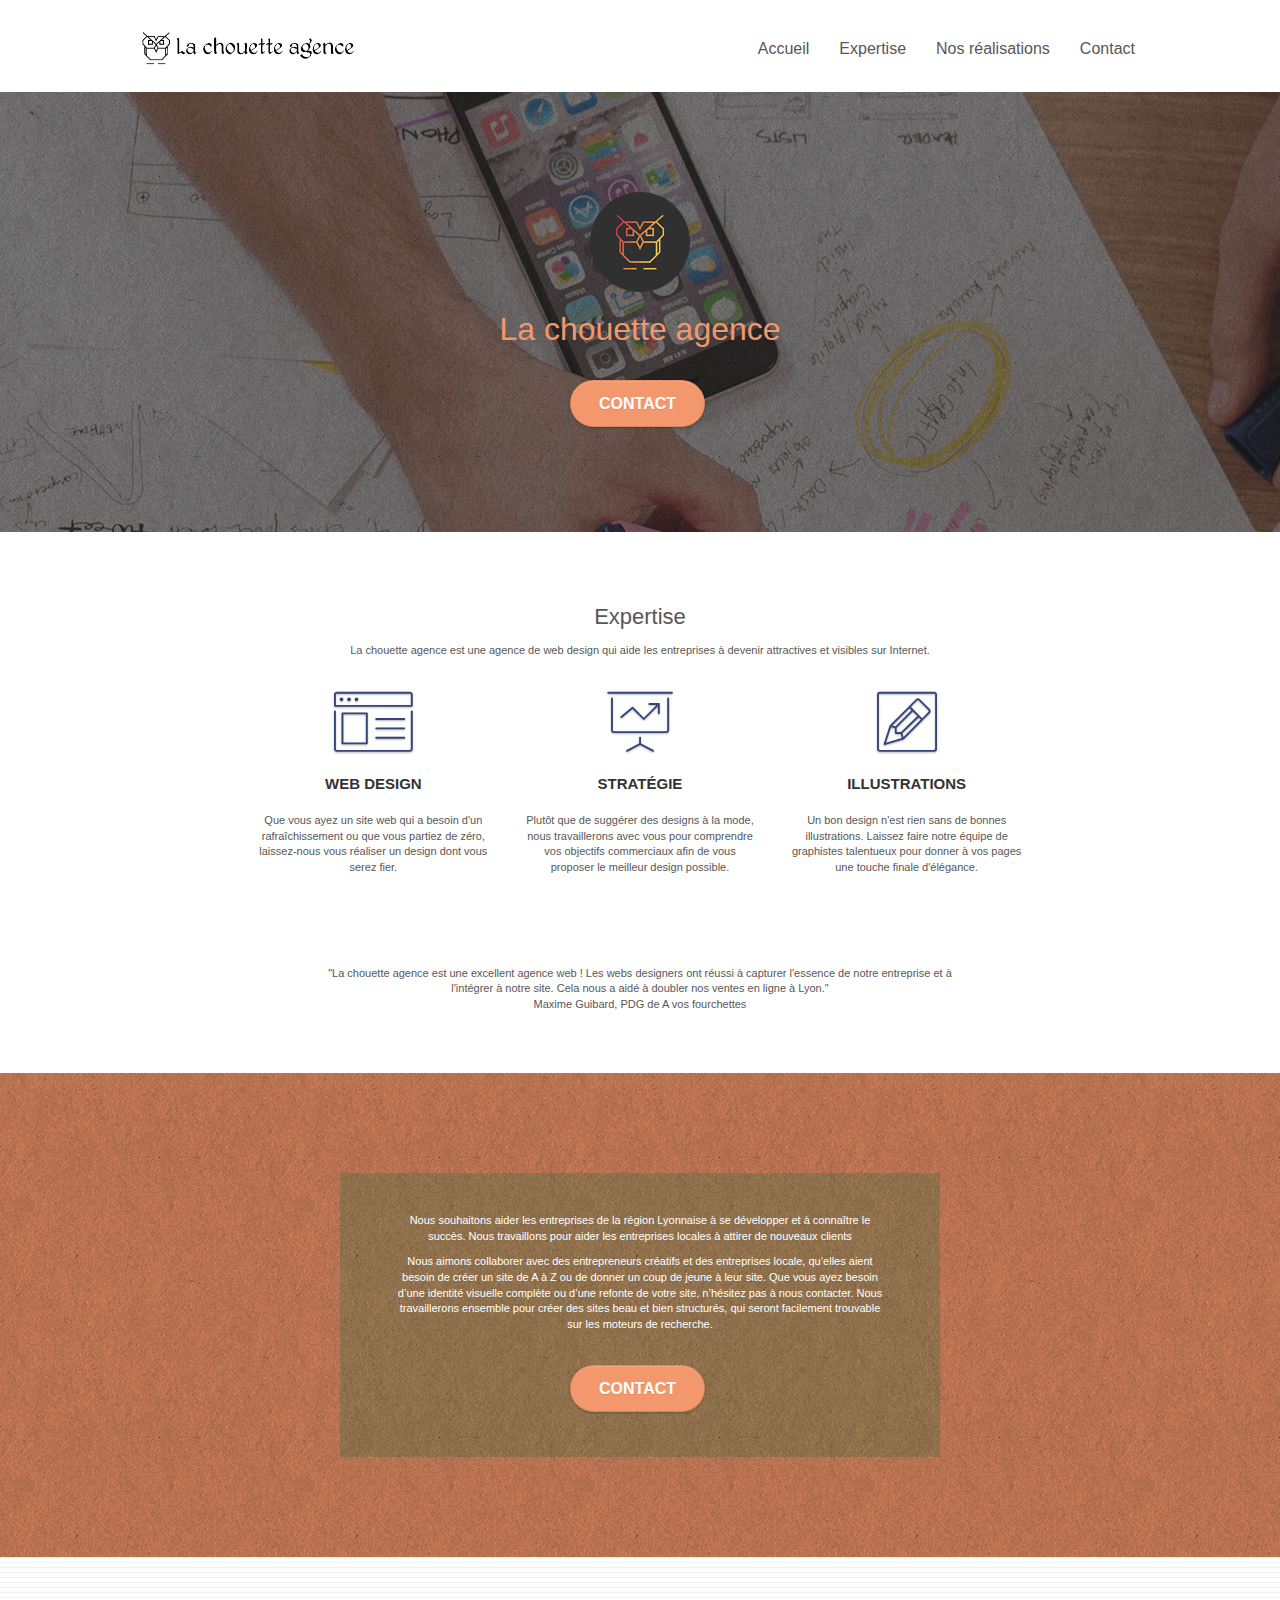
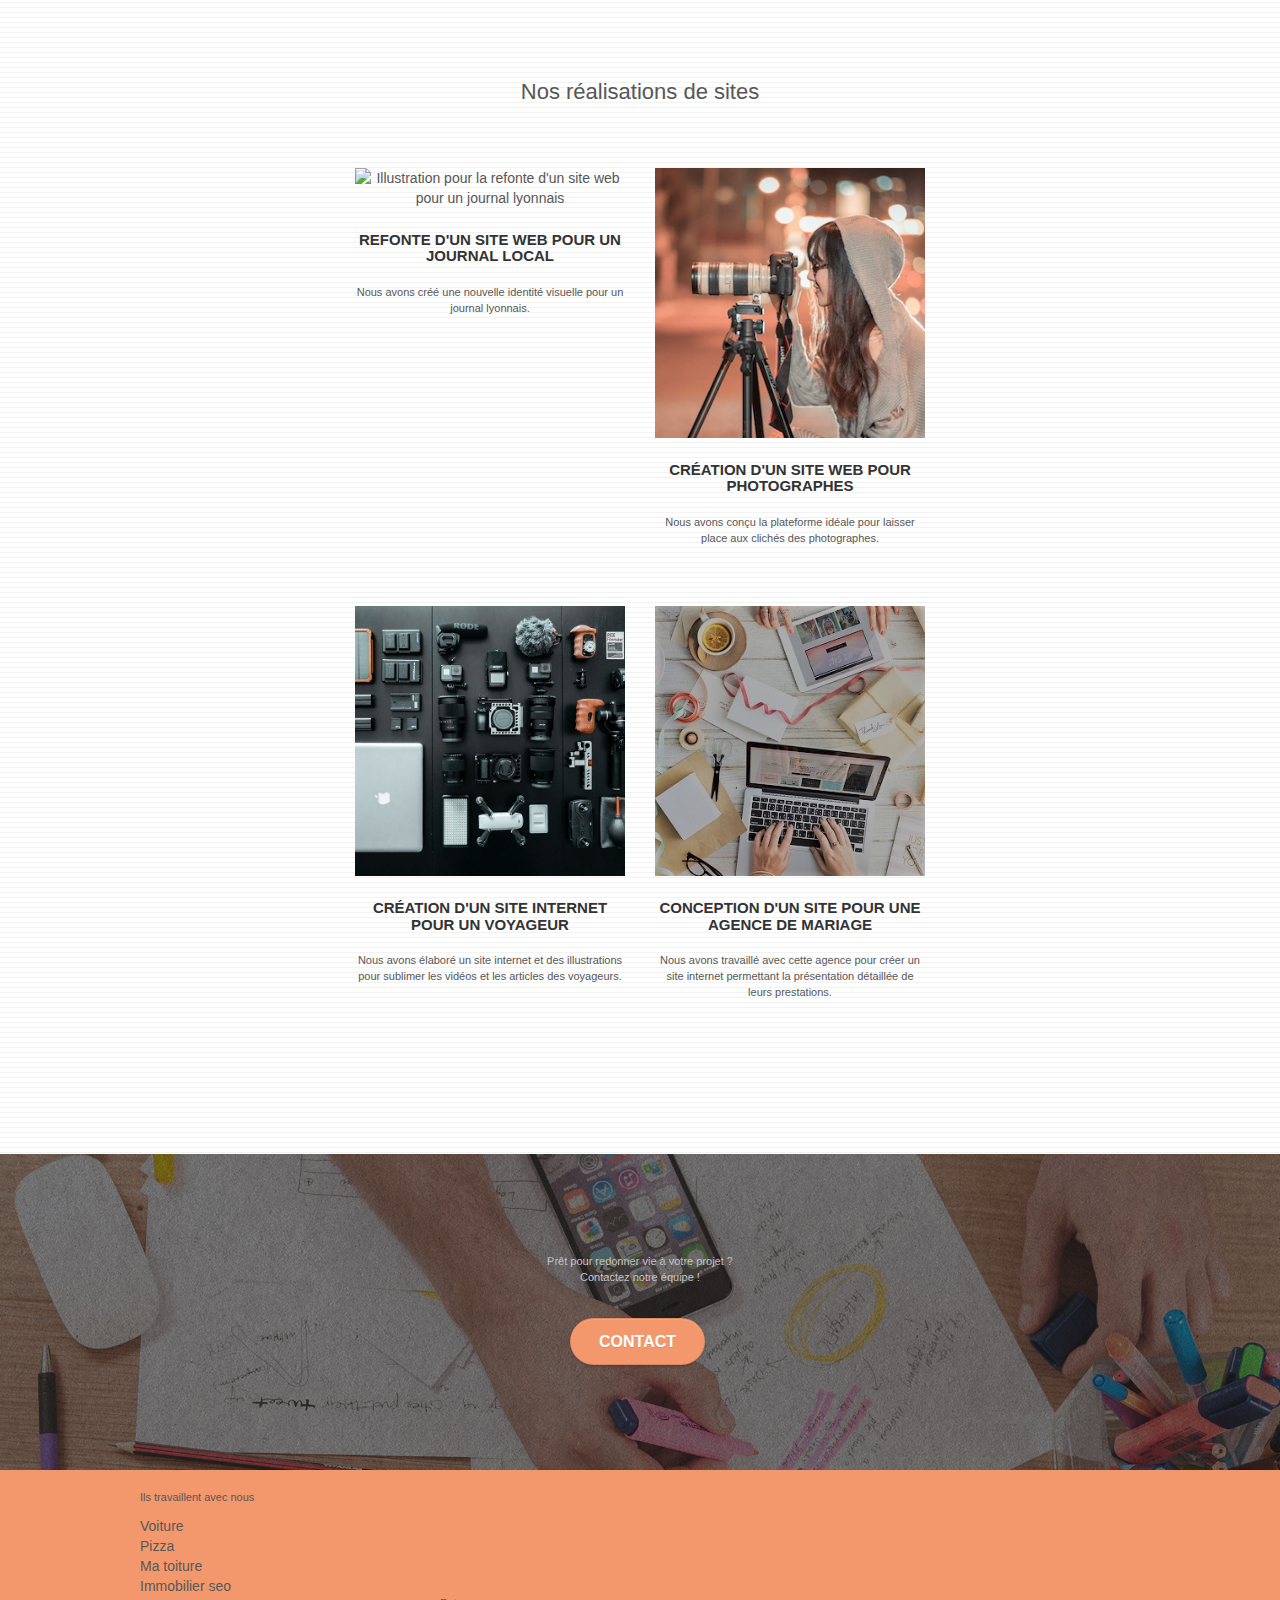
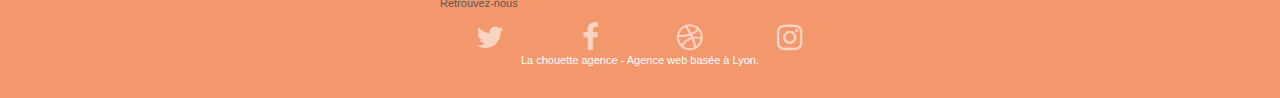
==== commit 6a970ef7: "test_amelioration_img" ====
--- a/index.html
+++ b/index.html
@@ -190,7 +190,7 @@
 					<div class="col-sm-6">
 						<a class="realisation-img" href="#" data-lightbox="img/1.jpg" data-gallery-id="gallery-1"
 							data-caption="Refonte d'un site web pour un journal local" data-frame="snapshot-lb"><img
-								src="img/1.png"
+								src="img/1_min.png"
 								alt="Illustration pour la refonte d'un site web pour un journal lyonnais"
 								class="img-responsive portfolio-thumb" /></a>
 						<h3 class="mg-md text-center realisation-titre">
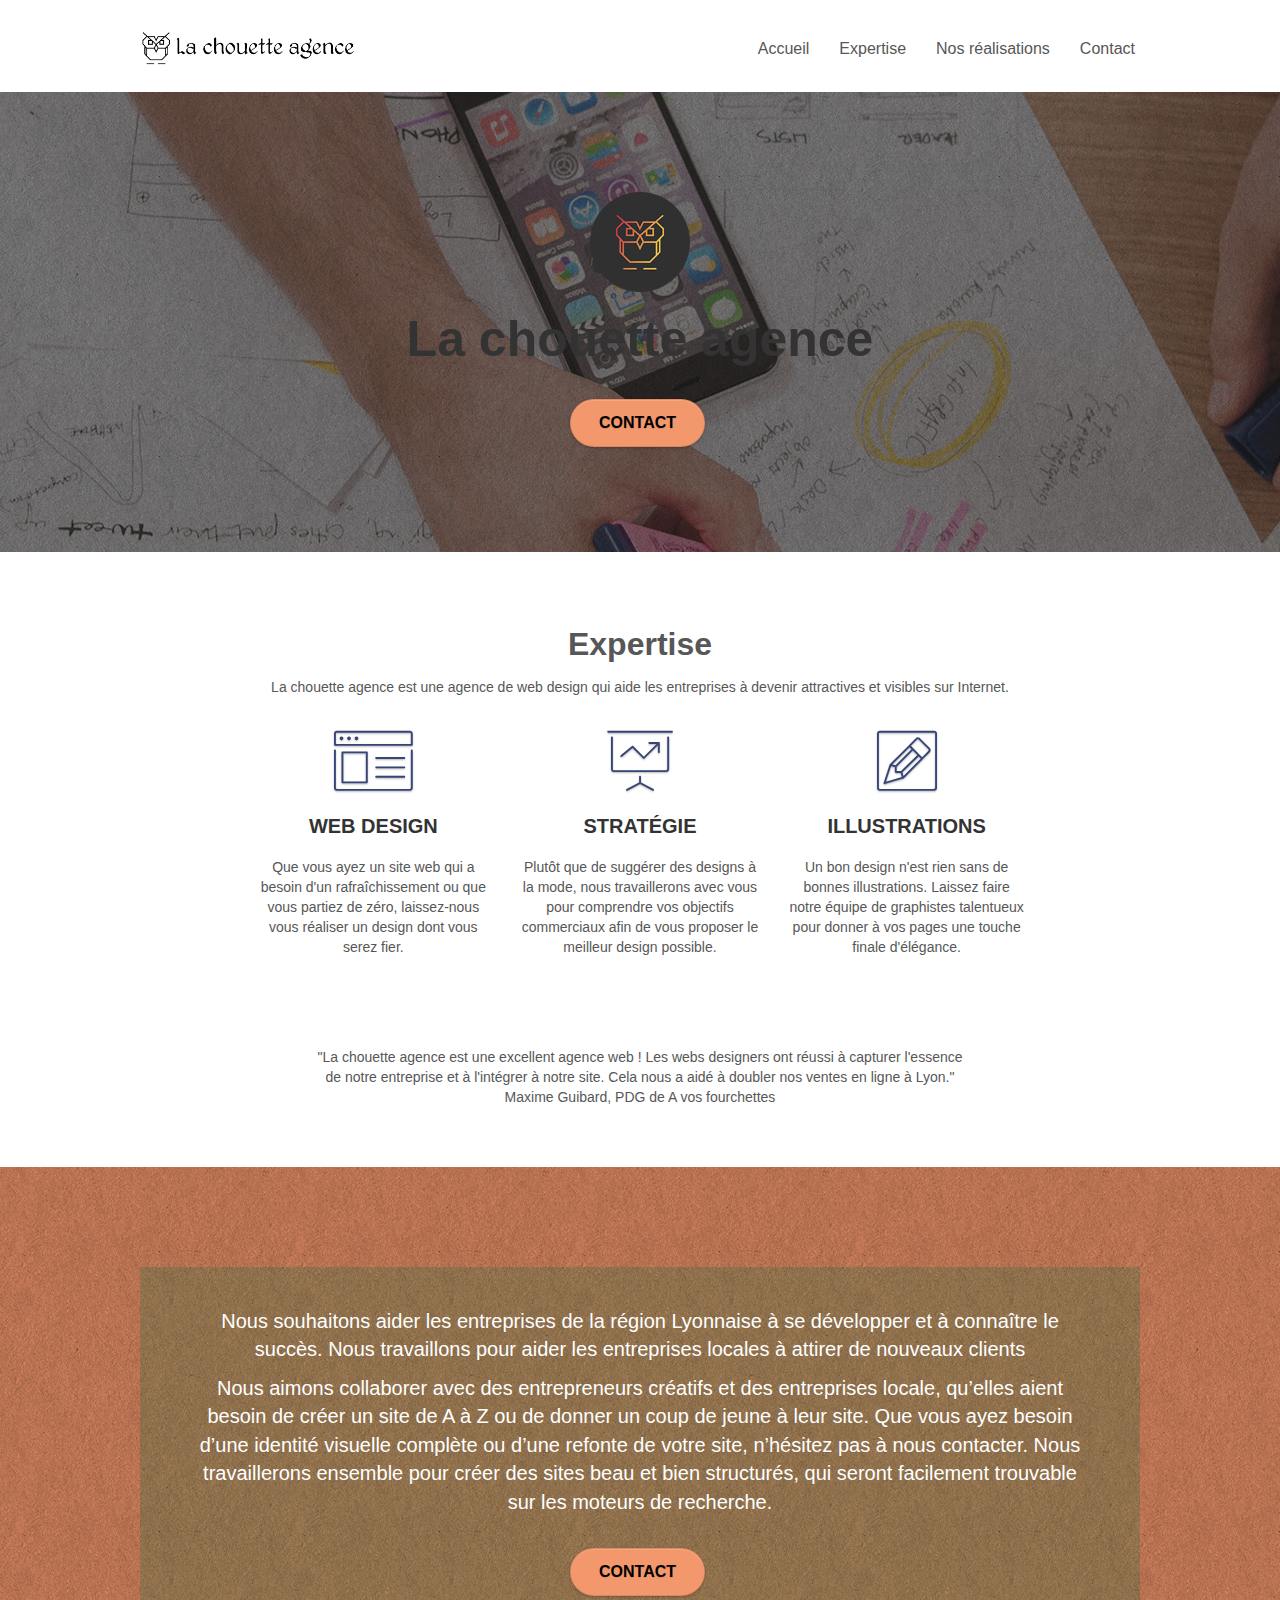
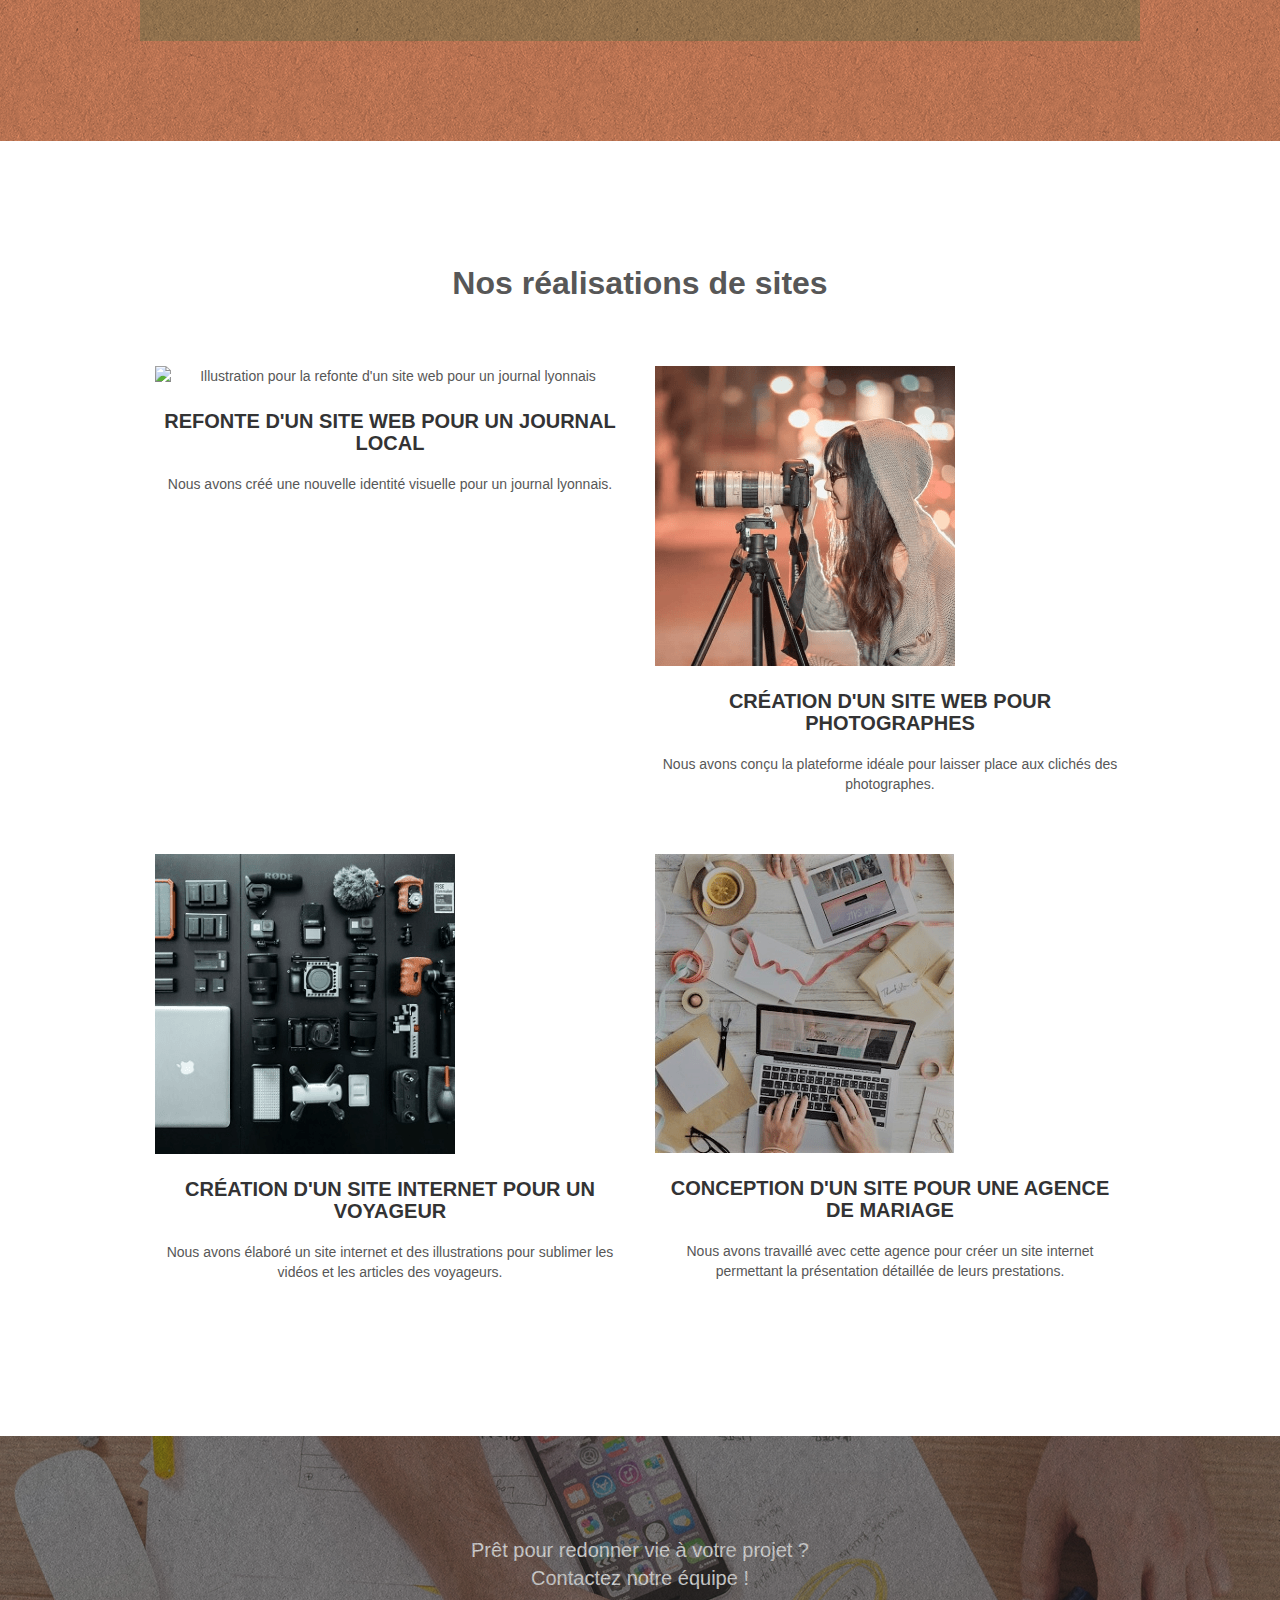
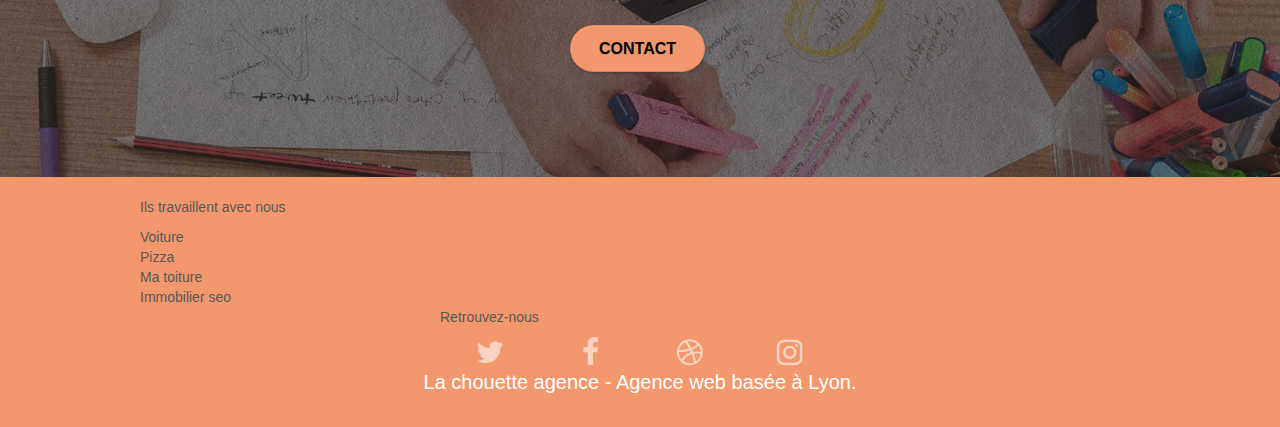
==== commit 4331c224: "img" ====
--- a/index.html
+++ b/index.html
@@ -190,7 +190,7 @@
 					<div class="col-sm-6">
 						<a class="realisation-img" href="#" data-lightbox="img/1.jpg" data-gallery-id="gallery-1"
 							data-caption="Refonte d'un site web pour un journal local" data-frame="snapshot-lb"><img
-								src="img/1_min.png"
+								src="img/1_min.jpeg"
 								alt="Illustration pour la refonte d'un site web pour un journal lyonnais"
 								class="img-responsive portfolio-thumb" /></a>
 						<h3 class="mg-md text-center realisation-titre">
@@ -203,7 +203,7 @@
 					<div class="col-sm-6">
 						<a class="realisation-img" href="#" data-lightbox="img/2.png" data-gallery-id="gallery-1"
 							data-caption="Création d'un site web pour photographes" data-frame="snapshot-lb"><img
-								src="img/2.png" class="img-responsive portfolio-thumb"
+								src="img/2_min.png" class="img-responsive portfolio-thumb"
 								alt="image photographe lyon" /></a>
 						<h3 class="mg-md text-center realisation-titre">
 							Création d'un site web pour photographes
@@ -217,7 +217,7 @@
 					<div class="col-sm-6">
 						<a class="realisation-img" href="#" data-lightbox="img/3.png" data-gallery-id="gallery-1"
 							data-caption="Création d'un site internet pour un voyageur" data-frame="snapshot-lb"><img
-								src="img/3.png" class="img-responsive portfolio-thumb"
+								src="img/3_min.png" class="img-responsive portfolio-thumb"
 								alt="Image d'accesoire photographique d'un voyageur" /></a>
 						<h3 class="mg-md text-center realisation-titre">
 							Création d'un site internet pour un voyageur
@@ -230,7 +230,7 @@
 					<div class="col-sm-6">
 						<a class="realisation-img" href="#" data-lightbox="img/4.png" data-gallery-id="gallery-1"
 							data-caption="Conception d'un site pour une agence de mariages"
-							data-frame="snapshot-lb"><img src="img/4.png" class="img-responsive portfolio-thumb"
+							data-frame="snapshot-lb"><img src="img/4_min.png" class="img-responsive portfolio-thumb"
 								alt="Illustration pour une agence de mariage" /></a>
 						<h3 class="mg-md text-center realisation-titre">
 							Conception d'un site pour une agence de mariage
--- a/style.css
+++ b/style.css
@@ -284,7 +284,8 @@
 }
 
 #bloc-1-hero h1 {
-    font-size: 32px;
+    font-size: 50px;
+    font-weight: bold;
 }
 
 .navbar {
@@ -332,9 +333,19 @@
     text-align: inherit;
 }
 
-.nav > li a:hover,
+.nav > li a:hover {
+    background: transparent;
+    text-decoration: underline;
+    color: #2e0268;
+}
+
+
+
 .nav > li a:focus {
     background: transparent;
+    color: #2e0268;
+    text-decoration: underline;
+    font-weight: bold;
 }
 
 .navbar-toggle {
@@ -516,8 +527,8 @@
     position: fixed;
     bottom: 20px;
     right: 20px;
-    opacity: 0;
-    z-index: 500;
+    opacity: 1;
+    z-index: 1;
     transition: all .3s ease-in-out;
 }
 
@@ -677,17 +688,18 @@
 }
 
 p {
-    font-size: 11px;
+    font-size: 20xpx;
 }
 
 .tight-width-whitespace {
-    max-width: 600px;
+    max-width: 6500px;
     margin: auto auto auto auto;
 }
 
 .h1 {
-    font-size: 20px;
+    font-size: 35px;
     font-family: "Open Sans";
+    color: #333334
 }
 
 .cta-hero {
@@ -705,15 +717,16 @@
 }
 
 h2 {
-    font-size: 22px;
+    font-size: 32px;
     line-height: 1.4em;
+    font-weight: bold;
 }
 
 h3 {
-    font-size: 15px;
+    font-size: 20px;
     text-transform: uppercase;
     font-weight: 700;
-    color: #333333!important;
+    color: #333334!important;
 }
 
 .med-width-whitespace {
@@ -728,6 +741,7 @@
 
 h4 {
     color: #333333!important;
+    margin-top: 25px;
 }
 
 .icons {
@@ -737,6 +751,7 @@
 
 .white {
     color: #FFFFFF!important;
+    font-size: 20px;
 }
 
 .portfolio-thumb {
@@ -775,16 +790,21 @@
 }
 
 .tc-white {
-    color: #F3976C!important;
+    color: #F3976C;
 }
 
 .btn-atomic-tangerine {
     background: #F3976C;
-    color: #FFFFFF!important;
+    color: #000000!important;
 }
 
 .btn-atomic-tangerine:hover {
-    background: #c27956!important;
+    background: #2e006c!important;
+    color:white!important;
+}
+
+.btn-atomic-tangerine:focus {
+    background: #2e006c!important;
     color: #FFFFFF!important;
 }
 
@@ -813,16 +833,13 @@
     background-image: url("img/dots-bg.png");
 }
 
-.bg-lines-h2-bg {
-    background-image: url("img/lines-h2-bg.png");
-}
 
 .bg-banniere {
-    background-image: url("img/la-chouette-agence-banniere.jpg");
+    background-image: url("./img/la-chouette-agence-banniere.png");
 }
 
 .bg-presentation {
-    background-image: url("img/image-de-presentation.bmp");
+    background-image: url("./img/image-de-presentation.png");
 }
 
 @media (max-width: 1024px) {
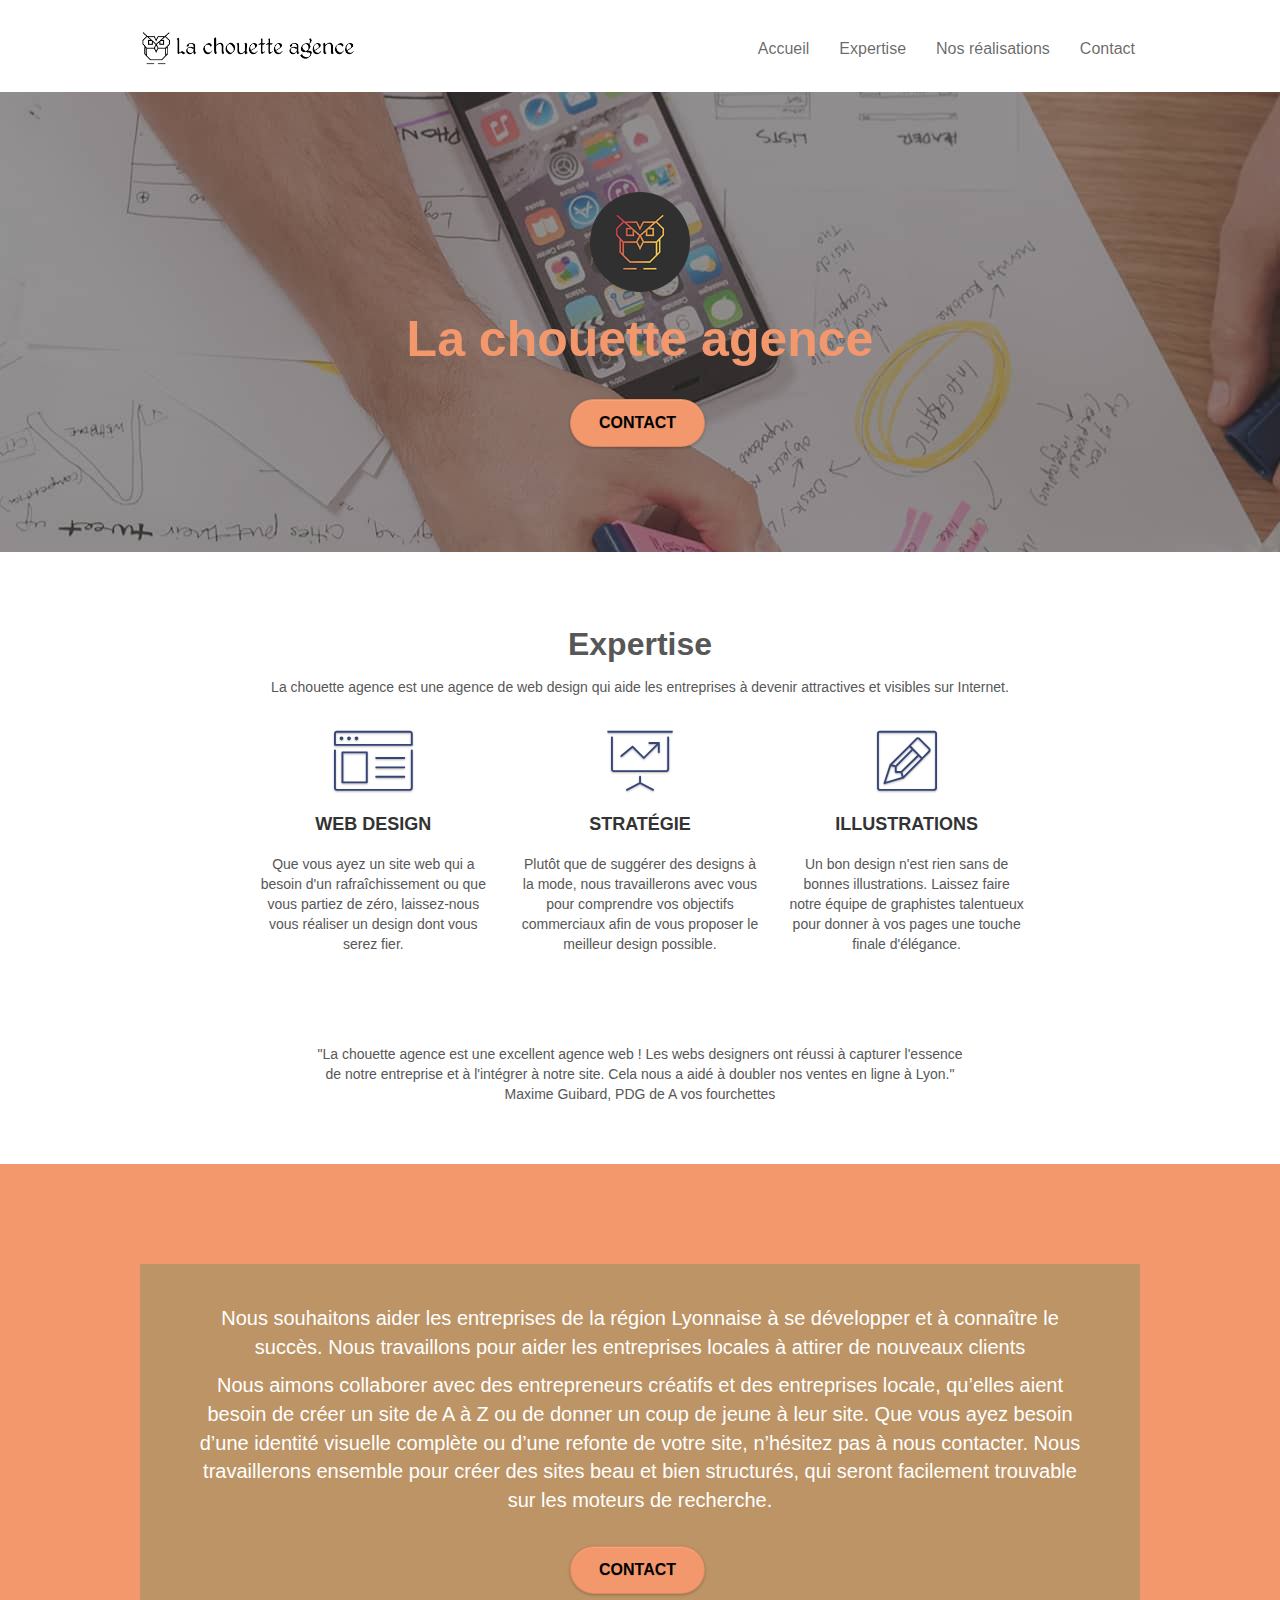
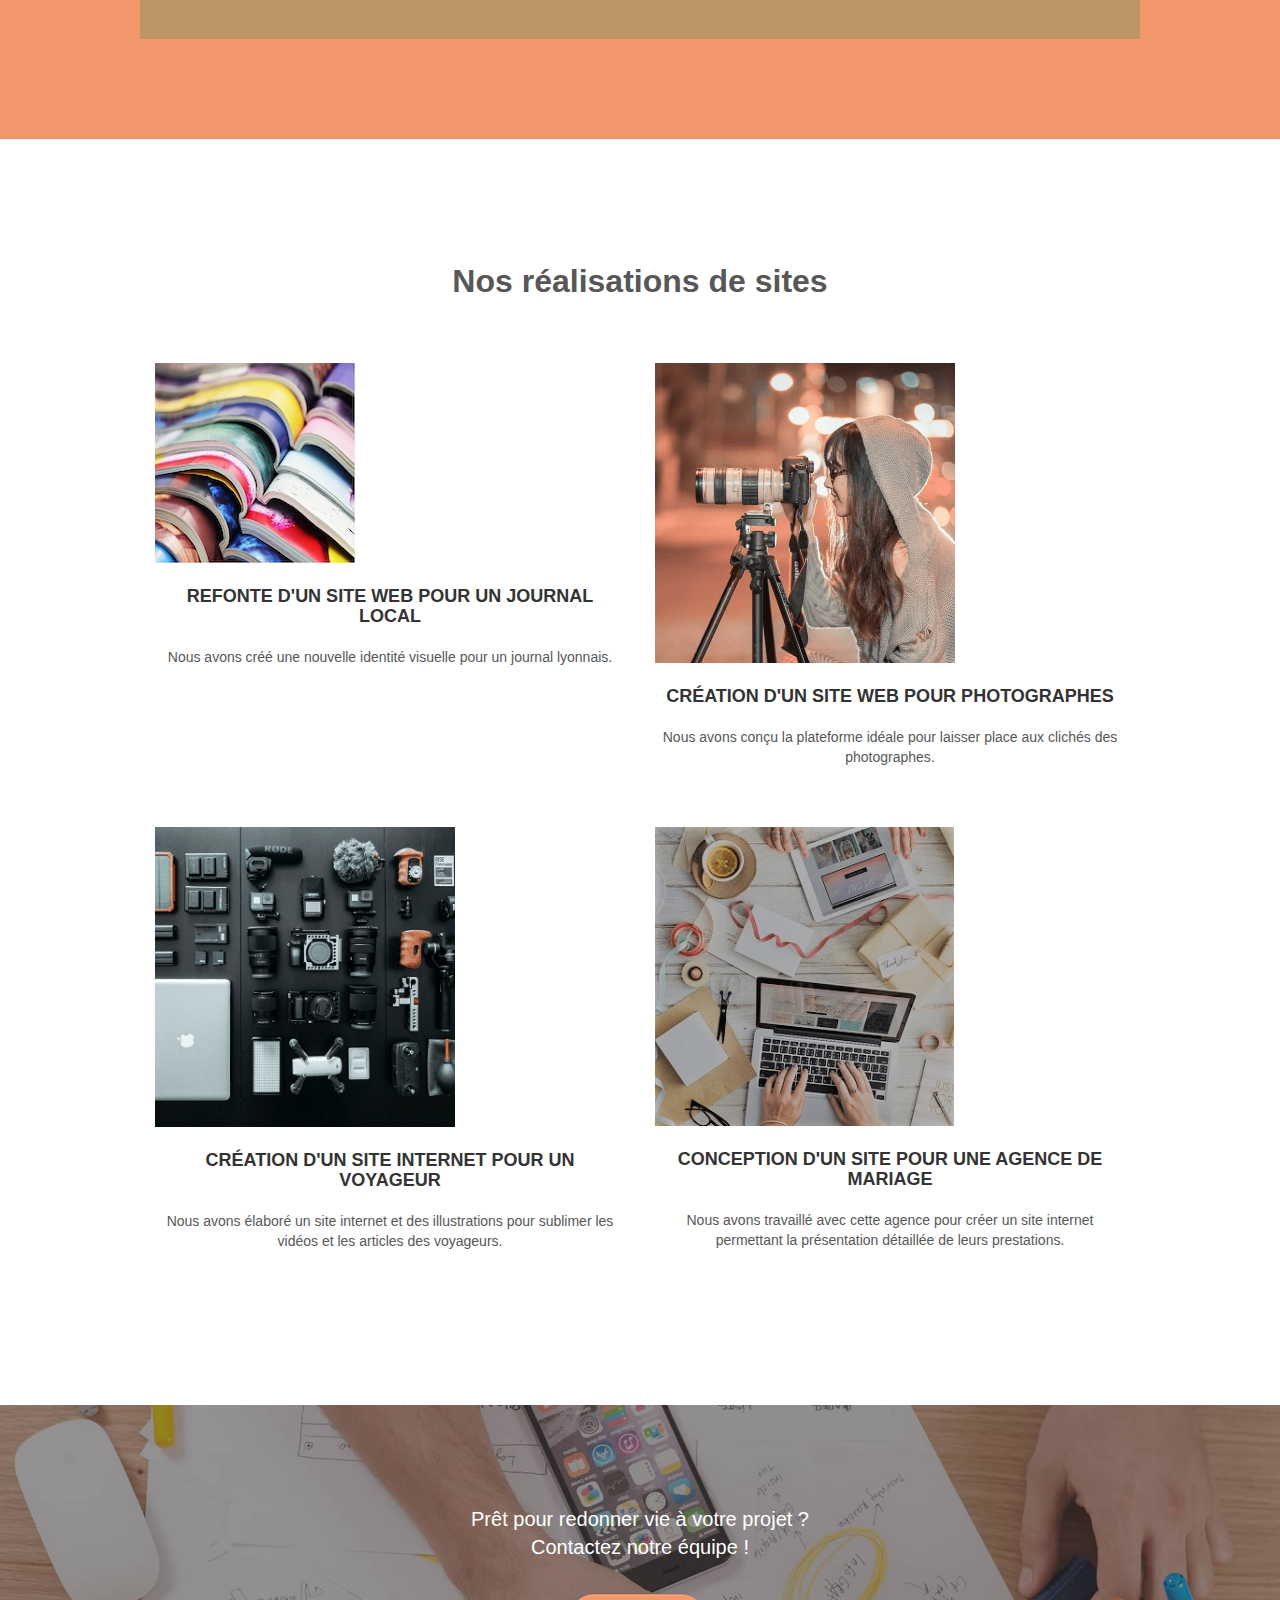
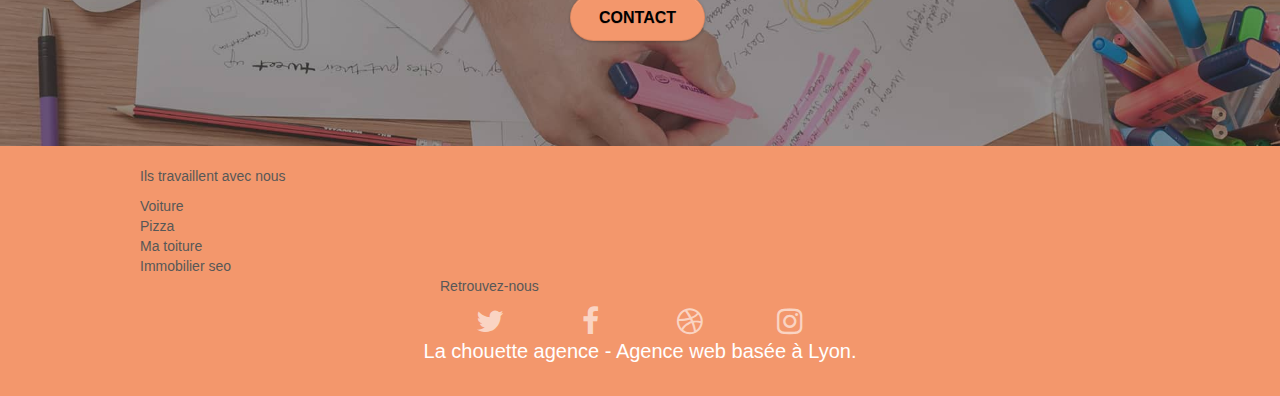
==== commit 5edd930c: "Modifi img png" ====
--- a/index.html
+++ b/index.html
@@ -190,7 +190,7 @@
 					<div class="col-sm-6">
 						<a class="realisation-img" href="#" data-lightbox="img/1.jpg" data-gallery-id="gallery-1"
 							data-caption="Refonte d'un site web pour un journal local" data-frame="snapshot-lb"><img
-								src="img/1_min.jpeg"
+								src="img/1_min.png"
 								alt="Illustration pour la refonte d'un site web pour un journal lyonnais"
 								class="img-responsive portfolio-thumb" /></a>
 						<h3 class="mg-md text-center realisation-titre">
--- a/style.css
+++ b/style.css
@@ -91,7 +91,7 @@
 }
 
 .texture-paper::before {
-    background: url("img/texture-paper.png");
+    background: url("img/texture-paper-min.png");
     background-size: 280px 280px;
 }
 
@@ -153,7 +153,7 @@
     color: rgba(255, 255, 255, 1);
 }
 
-.d-bloc .navbar-toggle .icon-bar {
+.d-bloc .icon-bar {
     background: rgba(255, 255, 255, 1);
 }
 
@@ -336,10 +336,9 @@
 .nav > li a:hover {
     background: transparent;
     text-decoration: underline;
+    font-weight: bold;
     color: #2e0268;
 }
-
-
 
 .nav > li a:focus {
     background: transparent;
@@ -488,6 +487,7 @@
 
 .icon-md {
     font-size: 30px!important;
+    color: black;
 }
 
 .icon-lg {
@@ -595,6 +595,7 @@
     left: 15px;
     right: 15px;
     bottom: 5px;
+    font-size: 13px;
 }
 
 .close-lightbox {
@@ -662,7 +663,7 @@
 a {
     font-family: "helvetica";
     font-weight: 400;
-    color: #575757!important;
+    color: #575757;
 }
 
 .container {
@@ -688,7 +689,7 @@
 }
 
 p {
-    font-size: 20xpx;
+    font-size: 15xpx;
 }
 
 .tight-width-whitespace {
@@ -697,7 +698,7 @@
 }
 
 .h1 {
-    font-size: 35px;
+    font-size: 32px;
     font-family: "Open Sans";
     color: #333334
 }
@@ -723,10 +724,10 @@
 }
 
 h3 {
-    font-size: 20px;
+    font-size: 18px;
     text-transform: uppercase;
     font-weight: 700;
-    color: #333334!important;
+    color: #333!important;
 }
 
 .med-width-whitespace {
@@ -735,13 +736,8 @@
     box-shadow: 0px 0px 0px #000000;
 }
 
-h1 {
-    color: #333333!important;
-}
-
 h4 {
     color: #333333!important;
-    margin-top: 25px;
 }
 
 .icons {
@@ -750,7 +746,7 @@
 }
 
 .white {
-    color: #FFFFFF!important;
+    color: #FFFFFF;
     font-size: 20px;
 }
 
@@ -833,13 +829,12 @@
     background-image: url("img/dots-bg.png");
 }
 
-
 .bg-banniere {
-    background-image: url("./img/la-chouette-agence-banniere.png");
+    background-image: url("./img/la-chouette-agence-banniere-min.jpeg");
 }
 
 .bg-presentation {
-    background-image: url("./img/image-de-presentation.png");
+    background-image: url("./img/image-de-presentation-min.png");
 }
 
 @media (max-width: 1024px) {
@@ -1043,12 +1038,22 @@
         width: 180px;
         height: 320px;
     }
+    .citation-text{
+        font-size: 16px;
+    }
+    .portfolio-row{
+        margin-top: 10px;
+        margin-bottom: 10px;
+    }
+    .col-sm-6{
+        margin-bottom: 20px;
+    }
 }
 
 @media (max-width: 400px) {
     .bloc {
-        padding-left: 0;
-        padding-right: 0;
+        padding-left: 20px;
+        padding-right: 20px;
     }
 }
 
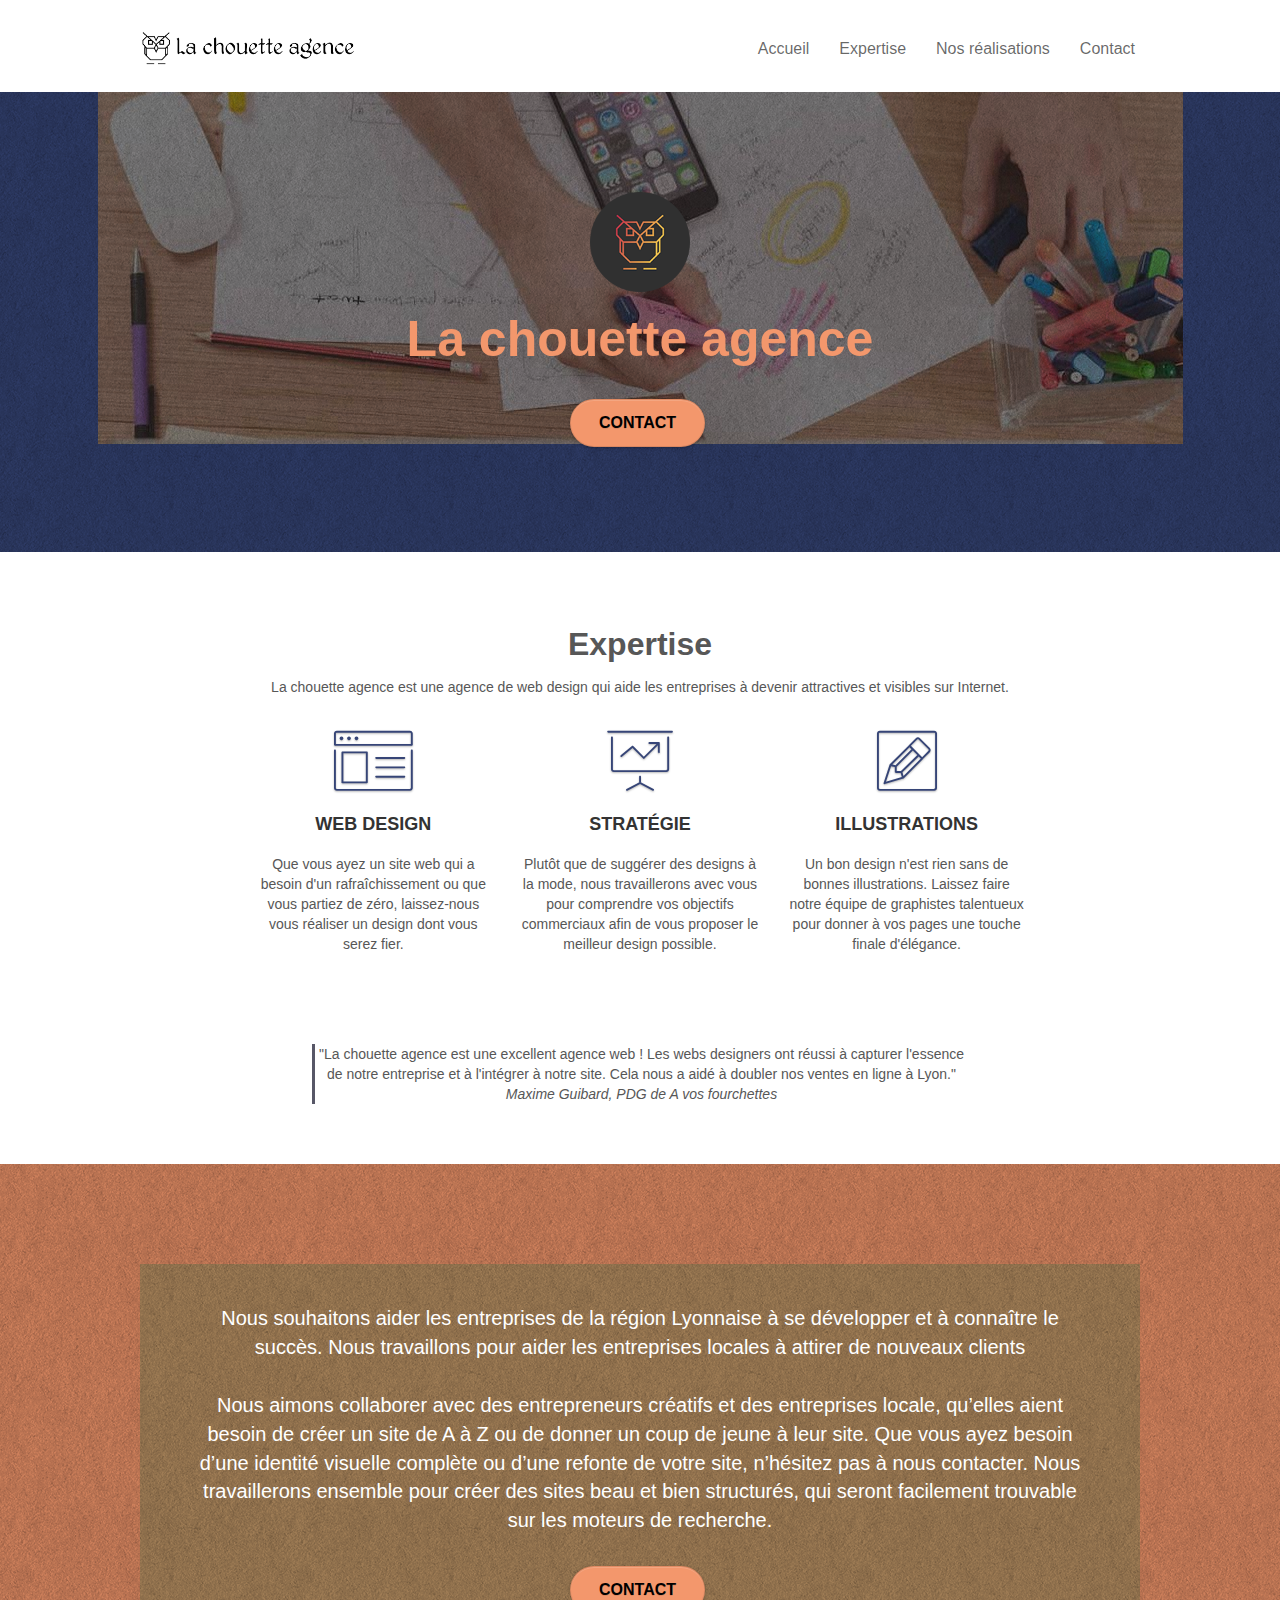
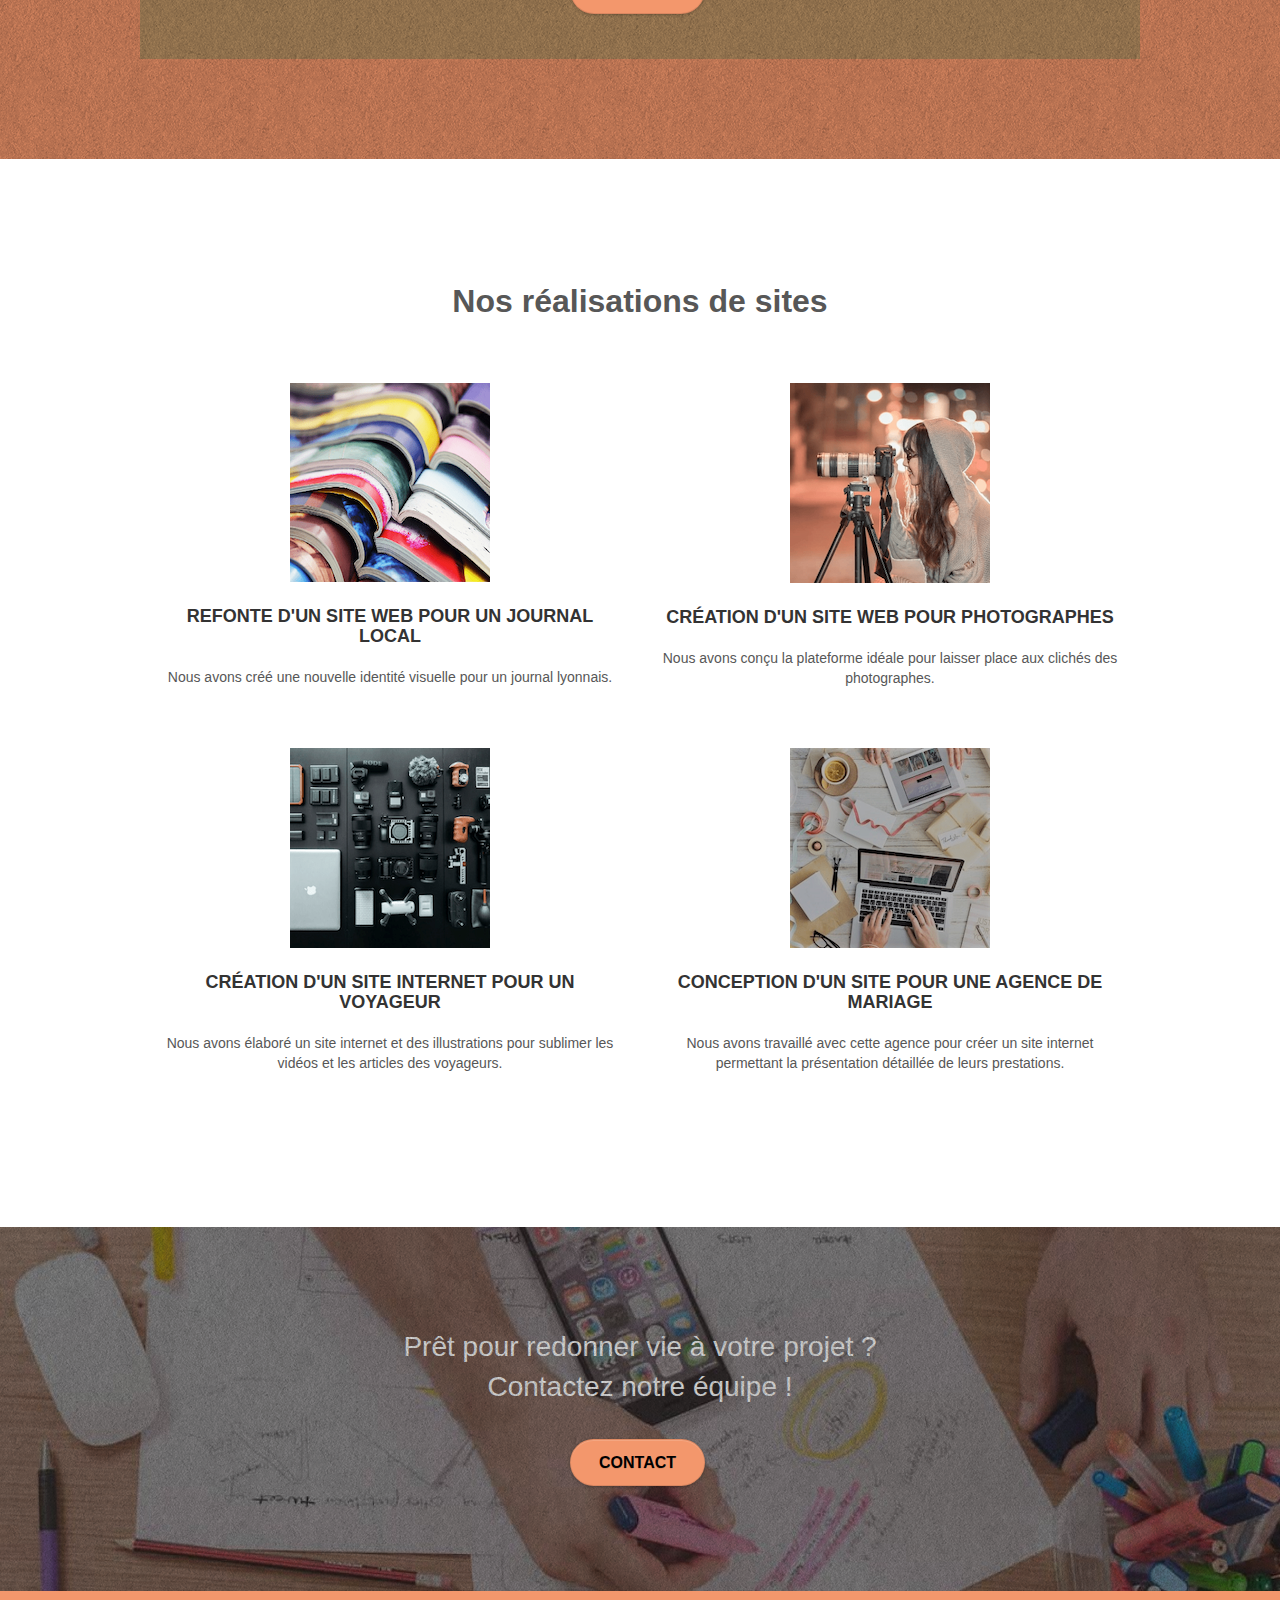
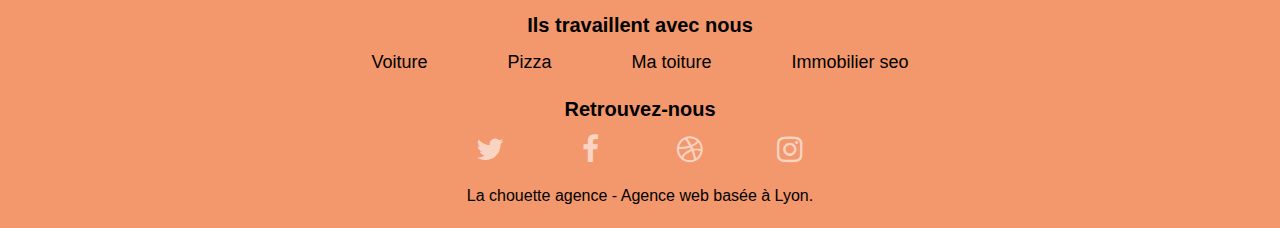
==== commit 9571cec8: "amelioration css" ====
--- a/index.html
+++ b/index.html
@@ -8,17 +8,13 @@
 	<meta name="robots" content="follow" />
 	<link rel="shortcut icon" type="image/png" href="favicon.jpg">
 
-	<link rel="stylesheet" type="text/css" href="./css/bootstrap.css">
+	<link rel="stylesheet" type="text/css" href="./css/bootstrap.min.css">
 	<link rel="stylesheet" type="text/css" href="style.css">
 	<link rel="stylesheet" type="text/css" href="./css/font-awesome.css">
 	<link rel="stylesheet" type="text/css" href="./css/et-line.css">
 
 
-	<script src="./js/jquery-2.1.0.js"></script>
-	<script src="./js/bootstrap.js"></script>
-	<script src="./js/blocs.js"></script>
-	<script src="./js/jquery.touchSwipe.js" defer></script>
-	<script src="./js/gmaps.js"></script>
+	
 
 	<title>La Chouette Agence, web design Lyon</title>
 
@@ -321,7 +317,11 @@
 	</div>
 	<!-- Principal conteneur END -->
 
-
+	<script src="./js/jquery-2.1.0.js"></script>
+	<script src="./js/bootstrap.min.js"></script>
+	<script src="./js/blocs.js"></script>
+	<script src="./js/jquery.touchSwipe.js" defer></script>
+	<script src="./js/gmaps.js"></script>
 </body>
 
 </html>--- a/style.css
+++ b/style.css
@@ -1061,4 +1061,85 @@
     .bloc-mob-center-text {
         text-align: center;
     }
+}
+
+.temoignage {
+    border-left: solid 3px #575767;
+}
+
+.temoignage_auteur {
+    font-style: italic;
+}
+
+.explication {
+    padding-bottom: 20px;
+}
+
+.partenaire-titre {
+    font-size: 20px;
+    color: black!important;
+    text-align: center;
+    font-weight: bold;
+}
+
+.partenaire {
+    display: flex;
+    flex-direction: row;
+    text-align: center;
+    justify-content: center;
+    width: 100%;
+    font-size: 18px;
+}
+
+.partenaire-a {
+    padding: 0 20px;
+    margin-bottom: 20px;
+    color: black;
+} 
+
+.design {
+    font-size: 16px;
+    margin: 20px auto 0 auto;
+    color: black;
+}
+
+.meet {
+    font-size: 20px;
+    color: black!important;
+    text-align: center;
+    font-weight: bold;
+}
+
+.realisation-img {
+    width: 200px;
+    margin: 0 auto;
+}
+
+.realisation-img:focus {
+    border: solid 4px #2e006c;
+}
+
+.realisation-titre {
+    margin-top: 25px;
+}
+
+.partner-a:focus{
+    text-decoration: underline;
+    font-weight: bold;
+    color:#2e006c;
+}
+
+.partner-a:hover{
+    text-decoration: underline;
+    font-weight: bold;
+    color: #2e006c;
+}
+
+.social:focus .icon-md{
+    color: #2e006c;
+    border-bottom: solid 2px #2e006c;
+}
+
+.projet {
+    font-size: 28px;
 }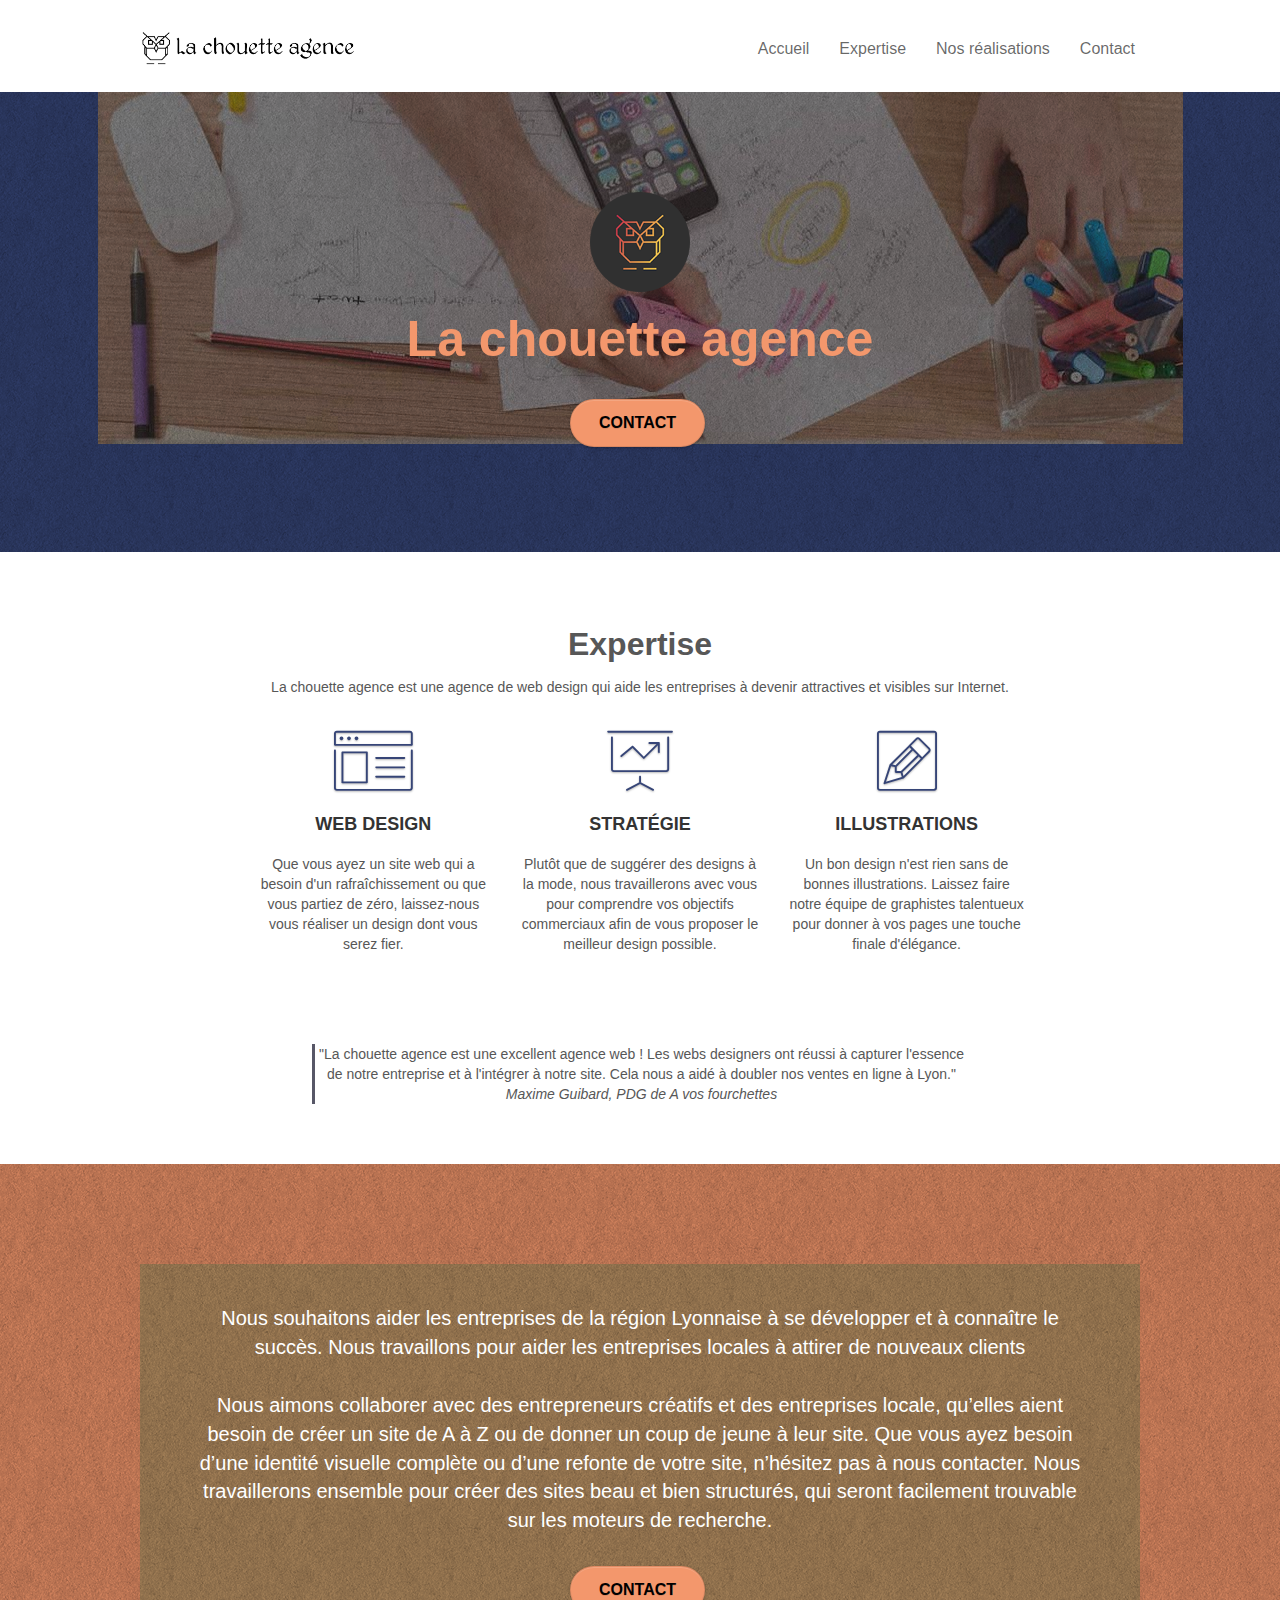
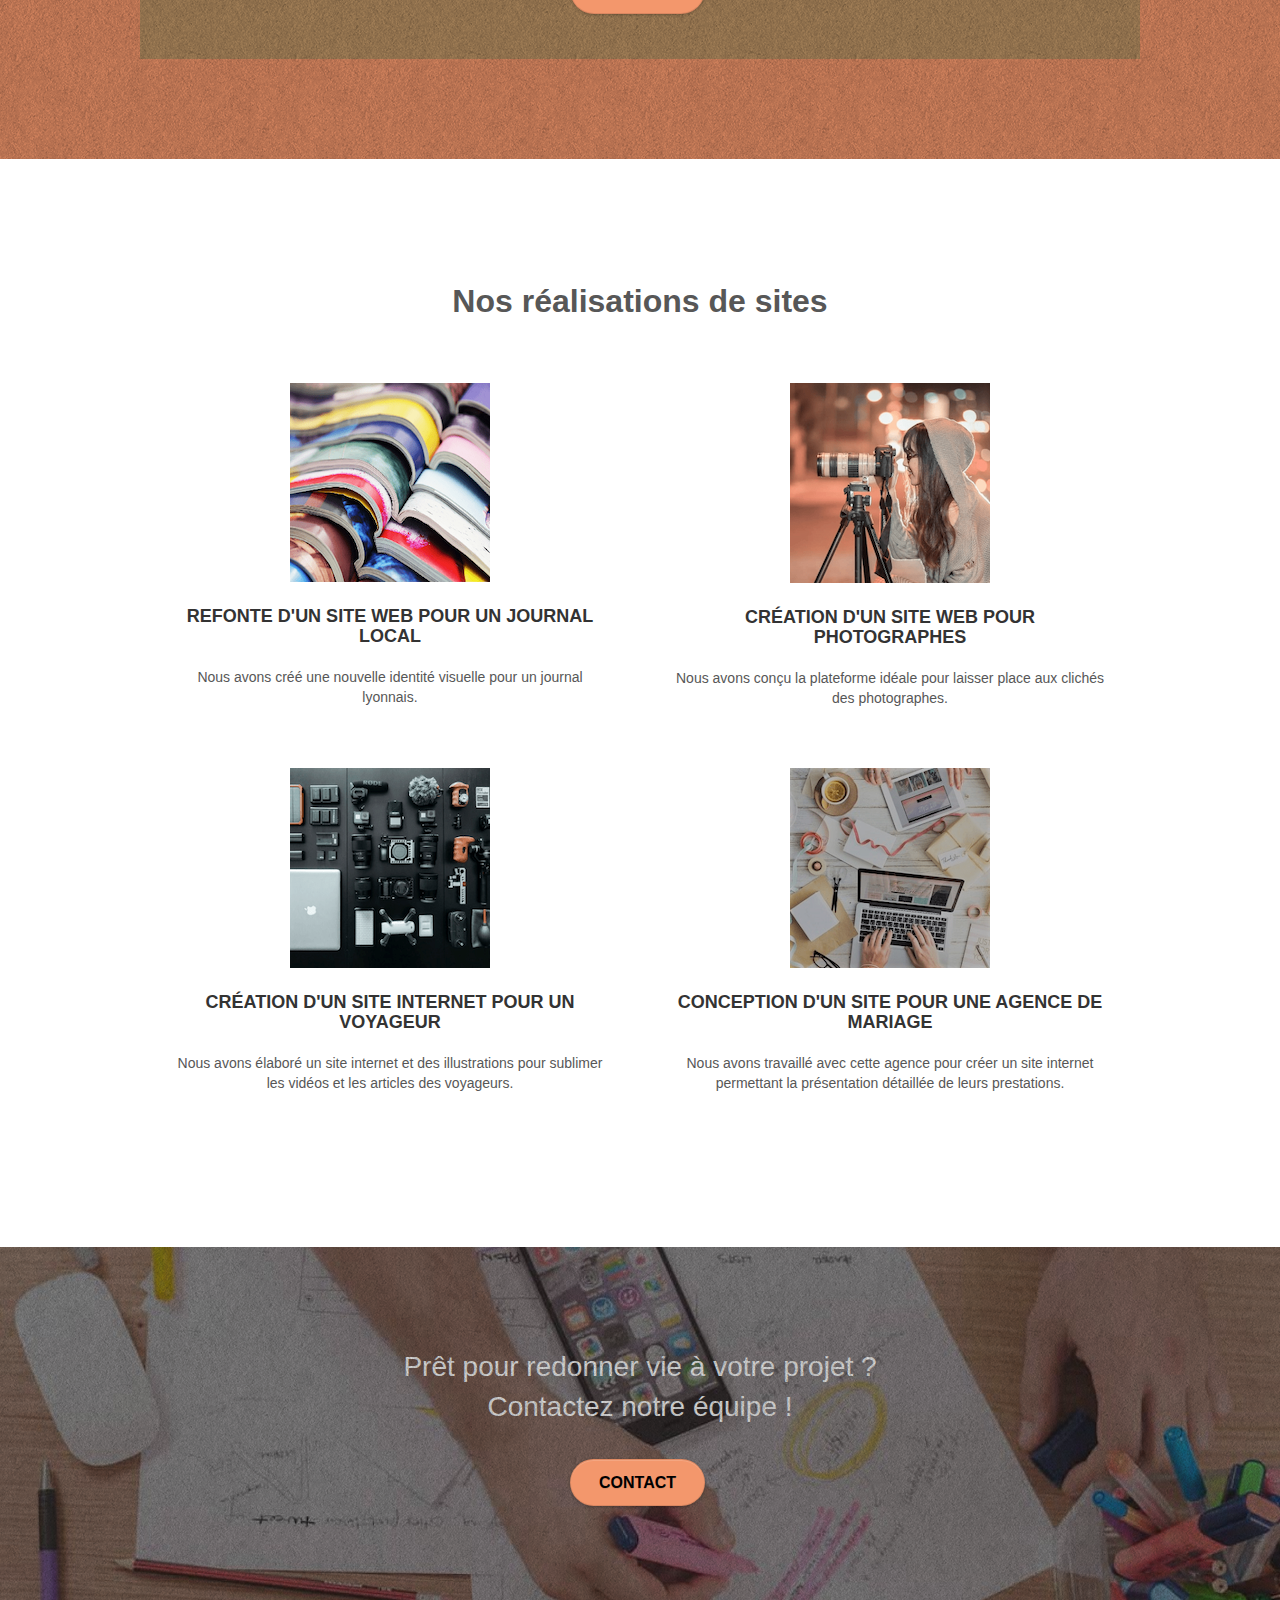
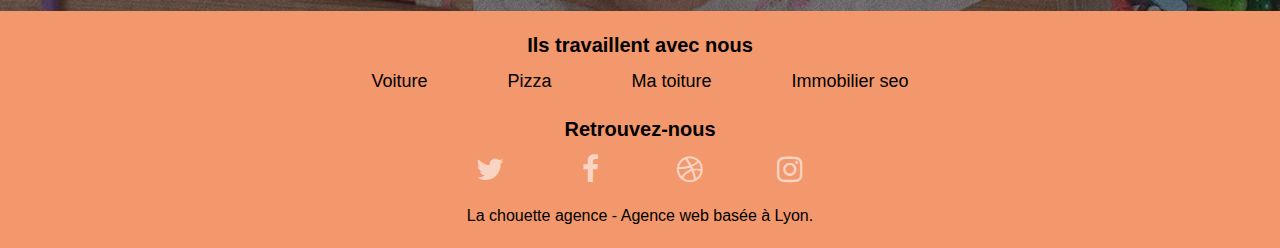
==== commit 0db4569c: "Amelioration code" ====
--- a/index.html
+++ b/index.html
@@ -9,12 +9,12 @@
 	<link rel="shortcut icon" type="image/png" href="favicon.jpg">
 
 	<link rel="stylesheet" type="text/css" href="./css/bootstrap.min.css">
-	<link rel="stylesheet" type="text/css" href="style.css">
-	<link rel="stylesheet" type="text/css" href="./css/font-awesome.css">
+	<link rel="stylesheet" type="text/css" href="style.min.css">
+	<link rel="stylesheet" type="text/css" href="./css/font-awesome.min.css">
 	<link rel="stylesheet" type="text/css" href="./css/et-line.css">
 
 
-	
+
 
 	<title>La Chouette Agence, web design Lyon</title>
 
@@ -282,26 +282,26 @@
 							<p class="meet">Retrouvez-nous</p>
 							<div class="col-sm-3">
 								<div class="text-center">
-									<a class="social" href="index.html" aria-label="retrouver-nous sur Twitter"><span
-											class="fa fa-twitter icon-md"></span></a>
+									<a class="social" href="index.html" aria-label="retrouver-nous sur Twitter">
+										<span class="fa fa-twitter icon-md"></span></a>
 								</div>
 							</div>
 							<div class="col-sm-3">
 								<div class="text-center">
-									<a class="social" href="index.html" aria-label="retrouver-nous sur Facebook"><span
-											class="fa fa-facebook icon-md"></span></a>
+									<a class="social" href="index.html" aria-label="retrouver-nous sur Facebook">
+										<span class="fa fa-facebook icon-md"></span></a>
 								</div>
 							</div>
 							<div class="col-sm-3">
 								<div class="text-center">
-									<a class="social" href="index.html" aria-label="retrouver-nous sur Dribble"><span
-											class="fa fa-dribbble icon-md"></span></a>
+									<a class="social" href="index.html" aria-label="retrouver-nous sur Dribble">
+										<span class="fa fa-dribbble icon-md"></span></a>
 								</div>
 							</div>
 							<div class="col-sm-3">
 								<div class="text-center">
-									<a class="social" href="index.html" aria-label="retrouver-nous sur Instagram"><span
-											class="fa fa-instagram icon-md"></span></a>
+									<a class="social" href="index.html" aria-label="retrouver-nous sur Instagram">
+										<span class="fa fa-instagram icon-md"></span></a>
 								</div>
 							</div>
 						</div>
@@ -319,7 +319,7 @@
 
 	<script src="./js/jquery-2.1.0.js"></script>
 	<script src="./js/bootstrap.min.js"></script>
-	<script src="./js/blocs.js"></script>
+	<script src="./js/blocs.min.js"></script>
 	<script src="./js/jquery.touchSwipe.js" defer></script>
 	<script src="./js/gmaps.js"></script>
 </body>
--- a/style.min.css
+++ b/style.min.css
@@ -0,0 +1 @@
+body{margin:0;padding:0;background:#FFF;overflow-x:hidden;-webkit-font-smoothing:antialiased;-moz-osx-font-smoothing:grayscale}a,button{transition:all .3s ease-in-out;outline:none!important}a:hover{text-decoration:none;cursor:pointer}#page-loading-blocs-notifaction{position:fixed;top:0;bottom:0;width:100%;z-index:100000;background:#FFF url("img/pageload-spinner.gif") no-repeat center center}.bloc{width:100%;clear:both;background:50% 50% no-repeat;padding:0 50px;-webkit-background-size:cover;-moz-background-size:cover;-o-background-size:cover;background-size:cover;position:relative}.bloc .container{padding-left:0;padding-right:0}.bloc-lg{padding:100px 50px}.bloc-md{padding:50px}.bloc-sm{padding:20px 50px}.bg-center,.bg-l-edge,.bg-r-edge,.bg-t-edge,.bg-b-edge,.bg-tl-edge,.bg-bl-edge,.bg-tr-edge,.bg-br-edge,.bg-repeat{-webkit-background-size:auto!important;-moz-background-size:auto!important;-o-background-size:auto!important;background-size:auto!important}.bg-repeat{background:repeat}.bg-t-edge{background:top no-repeat}.bloc-bg-texture::before{content:"";background-size:2px 2px;position:absolute;top:0;bottom:0;left:0;right:0}.texture-paper::before{background:url("img/texture-paper-min.png");background-size:280px 280px}.b-parallax{background-attachment:fixed}.d-bloc{color:rgba(255, 255, 255, .7)}.d-bloc button:hover{color:rgba(255, 255, 255, .9)}.d-bloc .icon-round, .d-bloc .icon-square, .d-bloc .icon-rounded, .d-bloc .icon-semi-rounded-a, .d-bloc .icon-semi-rounded-b{border-color:rgba(255, 255, 255, .9)}.d-bloc .divider-h span{border-color:rgba(255, 255, 255, .2)}.d-bloc .a-btn, .d-bloc .navbar a, .d-bloc .navbar-brand, .d-bloc a .icon-sm, .d-bloc a .icon-md, .d-bloc a .icon-lg, .d-bloc a .icon-xl, .d-bloc h1 a, .d-bloc h2 a, .d-bloc h3 a, .d-bloc h4 a, .d-bloc h5 a, .d-bloc h6 a, .d-bloc p a{color:rgba(255, 255, 255, .6)}.d-bloc .a-btn:hover, .d-bloc .navbar a:hover, .d-bloc .navbar-brand:hover, .d-bloc a:hover .icon-sm, .d-bloc a:hover .icon-md, .d-bloc a:hover .icon-lg, .d-bloc a:hover .icon-xl, .d-bloc h1 a:hover, .d-bloc h2 a:hover, .d-bloc h3 a:hover, .d-bloc h4 a:hover, .d-bloc h5 a:hover, .d-bloc h6 a:hover, .d-bloc p a:hover{color:rgba(255, 255, 255, 1)}.d-bloc .icon-bar{background:rgba(255, 255, 255, 1)}.d-bloc .btn-wire, .d-bloc .btn-wire:hover{color:rgba(255, 255, 255, 1);border-color:rgba(255, 255, 255, 1)}.d-bloc .panel{color:rgba(0, 0, 0, .5)}.d-bloc .panel button:hover{color:rgba(0, 0, 0, .7)}.d-bloc .panel icon{border-color:rgba(0, 0, 0, .7)}.d-bloc .panel .divider-h span{border-color:rgba(0, 0, 0, .1)}.d-bloc .panel .a-btn{color:rgba(0, 0, 0, .6)}.d-bloc .panel .a-btn:hover{color:rgba(0, 0, 0, 1)}.d-bloc .panel .btn-wire, .d-bloc .panel .btn-wire:hover{color:rgba(0, 0, 0, .7);border-color:rgba(0, 0, 0, .3)}.d-bloc .panel,.l-bloc{color:rgba(0, 0, 0, .5)}.d-bloc .panel button:hover, .l-bloc button:hover{color:rgba(0, 0, 0, .7)}.l-bloc .icon-round, .l-bloc .icon-square, .l-bloc .icon-rounded, .l-bloc .icon-semi-rounded-a, .l-bloc .icon-semi-rounded-b{border-color:rgba(0, 0, 0, .7)}.d-bloc .panel .divider-h span, .l-bloc .divider-h span{border-color:rgba(0, 0, 0, .1)}.d-bloc .panel .a-btn, .l-bloc .a-btn, .l-bloc .navbar a, .l-bloc .navbar-brand, .l-bloc a .icon-sm, .l-bloc a .icon-md, .l-bloc a .icon-lg, .l-bloc a .icon-xl, .l-bloc h1 a, .l-bloc h2 a, .l-bloc h3 a, .l-bloc h4 a, .l-bloc h5 a, .l-bloc h6 a, .l-bloc p a{color:rgba(0, 0, 0, .6)}.d-bloc .panel .a-btn:hover, .l-bloc .a-btn:hover, .l-bloc .navbar a:hover, .l-bloc .navbar-brand:hover, .l-bloc a:hover .icon-sm, .l-bloc a:hover .icon-md, .l-bloc a:hover .icon-lg, .l-bloc a:hover .icon-xl, .l-bloc h1 a:hover, .l-bloc h2 a:hover, .l-bloc h3 a:hover, .l-bloc h4 a:hover, .l-bloc h5 a:hover, .l-bloc h6 a:hover, .l-bloc p a:hover{color:rgba(0, 0, 0, 1)}.l-bloc .navbar-toggle .icon-bar{color:rgba(0, 0, 0, .6)}.d-bloc .panel .btn-wire, .d-bloc .panel .btn-wire:hover, .l-bloc .btn-wire, .l-bloc .btn-wire:hover{color:rgba(0,0,0,.7);border-color:rgba(0,0,0,.3)}.voffset{margin-top:30px}.voffset-lg{margin-top:80px}.row-no-gutters{margin-right:0;margin-left:0}.row.row-no-gutters > [class^="col-"], .row.row-no-gutters > [class*=" col-"]{padding-right:0;padding-left:0}#bloc-1-hero h1{font-size:50px;font-weight:bold}.navbar{margin-bottom:0;z-index:1}.navbar-brand{height:auto;padding:3px 15px;font-size:25px;font-weight:normal;font-weight:600;line-height:44px}.navbar-brand img{max-height:200px;margin:0 5px 0 0;display:inline}.navbar-brand img[src$=svg]{min-width:100px}.nav-center .navbar-brand img{margin:0}.navbar .nav{padding-top:2px;margin-right:-16px;float:right;z-index:1}.nav>li{float:left;margin-top:4px;font-size:16px}.navbar-nav .open .dropdown-menu>li>a{text-align:inherit}.nav > li a:hover{background:transparent;text-decoration:underline;font-weight:bold;color:#2e0268}.nav > li a:focus{background:transparent;color:#2e0268;text-decoration:underline;font-weight:bold}.navbar-toggle{margin:10px 10px 0 0;border:0px}.navbar-toggle:hover{background:transparent!important}.navbar-toggle .icon-bar{background-color:rgba(0, 0, 0, .5);width:26px}.nav-invert .navbar .nav{float:left}.nav-invert .navbar-header, .nav-invert .navbar-brand{float:right;position:relative;z-index:2}@media (min-width: 768px){.site-navigation{position:absolute;top:50%;right:20px;transform:translate(0, -50%);-webkit-transform:translateY(-50%)}.nav > li .dropdown-menu a, .nav > li .dropdown-menu a:hover{color:#484848}.nav-invert .site-navigation{left:0;right:0}.nav-center{text-align:center}.nav-center .navbar-header{width:100%}.nav-center .navbar-header, .nav-center .navbar-brand, .nav-center .nav>li{float:none;display:inline-block}.nav-center .site-navigation{position:relative;width:100%;right:0;margin-right:0px;margin-top:20px}.nav-center.mini-nav .navbar-toggle{float:none;margin:10px auto 0}}.nav > li > .dropdown a{background:none!important;display:block;padding:14px 15px}nav .caret{margin:0 5px}.dropdown-menu .dropdown-menu{top:-8px;left:100%}.dropdown-menu .dropmenu-flow-right{top:100%;left:0;margin-left:-1px;border-top-left-radius:0;border-top-right-radius:0}.dropdown-menu .dropdown span{border:4px solid black;border-top-color:transparent;border-right-color:transparent;border-bottom-color:transparent;margin:6px -5px 0 0!important;float:right}.mg-md{margin-top:10px;margin-bottom:20px}.mg-lg{margin-top:10px;margin-bottom:40px}.btn{margin:0 5px 5px 0}.btn.pull-right{margin:0 0 5px 5px}.btn-d,.btn-d:hover,.btn-d:focus{color:#FFF;background:rgba(0,0,0,.3)}button{outline:none!important}.btn-rd{border-radius:40px}.btn-clean{border:1px solid rgba(0, 0, 0, .08);border-bottom-color:rgba(0, 0, 0, .1);text-shadow:0 1px 0 rgba(0, 0, 1, .1);box-shadow:0 1px 3px rgba(0, 0, 1, .25), inset 0 1px 0 0 rgba(255,255,255,.15)}.icon-md{font-size:30px!important;color:black}.icon-lg{font-size:60px!important}.sm-shadow{text-shadow:0 1px 2px rgba(0, 0, 0, .3)}.panel-sq, .panel-sq .panel-heading, .panel-sq .panel-footer{border-radius:0}.panel-rd{border-radius:30px}.panel-rd .panel-heading{border-radius:29px 29px 0 0}.panel-rd .panel-footer{border-radius:0 0 29px 29px}.form-control{border-color:rgba(0,0,0,.1);box-shadow:none}.scrollToTop{width:40px;height:40px;position:fixed;bottom:20px;right:20px;opacity:1;z-index:1;transition:all .3s ease-in-out}.scrollToTop span{margin-top:6px}.showScrollTop{font-size:14px;opacity:1}a[data-lightbox]{position:relative;display:block;text-align:center}a[data-lightbox]:hover::before{content:"+";font-family:"HelveticaNeue-Light","Helvetica Neue Light","Helvetica Neue",Helvetica,Arial;font-size:32px;width:50px;height:50px;margin-left:-25px;border-radius:50%;background:rgba(0, 0, 0, .6);color:#FFF;font-weight:100;z-index:1;position:absolute;top:50%;transform:translateY(-50%);-webkit-transform:translateY(-50%)}a[data-lightbox]:hover img{opacity:0.6;-webkit-animation-fill-mode:none;animation-fill-mode:none}#lightbox-modal{display:flex;align-items:center}#lightbox-modal .modal-dialog{width:90%;max-width:900px;margin:0 auto 0}#lightbox-modal .modal-dialog img{max-height:90vh;margin:0 auto}.lightbox-caption{padding:20px;color:#FFF;background:rgba(0,0,0,.5);position:absolute;left:15px;right:15px;bottom:5px;font-size:13px}.close-lightbox{color:#FFF;font-size:30px;position:absolute;top:20px;right:20px;z-index:20;background:rgba(0, 0, 0, .5);border:none;line-height:30px;padding:0 9px 5px;opacity:0.3}.close-lightbox:hover,.next-lightbox:hover,.prev-lightbox:hover{opacity:1.0;color:#FFF}.next-lightbox,.prev-lightbox{font-size:20px;color:rgba(255, 255, 255, .9);background:rgba(0, 0, 0, .5);transition:all .2s ease-in-out;position:absolute;top:45%;z-index:1;opacity:0.4}.next-lightbox{padding:6px 8px 1px 13px;right:25px}.prev-lightbox{padding:6px 13px 1px 10px;left:25px}.snapshot-lb .modal-body{padding-bottom:45px}.snapshot-lb .lightbox-caption{padding:0;color:rgba(0,0,0,.5);background:none}h1,h2,h3,h4,h5,h6,p,label,.btn,a{font-family:"helvetica";font-weight:400;color:#575757}.container{max-width:1000px}.hero-bloc-text{font-size:38px}.hero-bloc-text-sub{font-size:36px}.statement-bloc-text{line-height:26px;font-style:italic;font-size:20px;text-align:center;font-weight:lighter;max-width:520px;margin:auto auto auto auto}p{font-size:15xpx}.tight-width-whitespace{max-width:6500px;margin:auto auto auto auto}.h1{font-size:32px;font-family:"Open Sans";color:#333334}.cta-hero{margin-top:22px;color:#FFFFFF!important;text-transform:uppercase;padding:12px 28px 12px 28px;font-size:16px;font-weight:700}.social{max-width:400px;margin:auto auto auto auto}h2{font-size:32px;line-height:1.4em;font-weight:bold}h3{font-size:18px;text-transform:uppercase;font-weight:700;color:#333!important}.med-width-whitespace{max-width:800px;margin:auto auto auto auto;box-shadow:0px 0px 0px #000}h4{color:#333333!important}.icons{margin-bottom:14px;margin-top:24px}.white{color:#FFF;font-size:20px}.portfolio-thumb{margin-bottom:24px}.portfolio-row{margin-bottom:44px;margin-top:50px}.avatar{box-shadow:0px 4px 9px rgba(0,0,0,0.3)}.black-background{background-color:rgba(165, 147, 99, 0.7);padding:40px 40px 40px 40px}.bold-link{font-weight:900;text-decoration:underline!important}.bgc-white{background-color:#FFF}.bgc-dark-slate-blue{background-color:#364577}.bgc-atomic-tangerine{background-color:#F3976C}.tc-white{color:#F3976C}.btn-atomic-tangerine{background:#F3976C;color:#000000!important}.btn-atomic-tangerine:hover{background:#2e006c!important;color:white!important}.btn-atomic-tangerine:focus{background:#2e006c!important;color:#FFFFFF!important}.ltc-white{color:#FFFFFF!important}.ltc-white:hover{color:#cccccc!important}.ltc-atomic-tangerine{color:#F3976C!important}.ltc-atomic-tangerine:hover{color:#c27956!important}.icon-dark-slate-blue{color:#364577!important;border-color:#364577!important}.bg-dots-bg{background-image:url("img/dots-bg.png")}.bg-banniere{background-image:url("./img/la-chouette-agence-banniere-min.jpeg")}.bg-presentation{background-image:url("./img/image-de-presentation-min.png")}@media (max-width: 1024px){.bloc{padding-left:20px;padding-right:20px}.bloc.full-width-bloc, .bloc-tile-2.full-width-bloc .container, .bloc-tile-3.full-width-bloc .container, .bloc-tile-4.full-width-bloc .container{padding-left:0;padding-right:0}}@media (max-width: 992px) and (min-width: 768px){.navbar .nav{max-width:80%}.nav-center.navbar .nav{max-width:100%}}@media only screen and (min-device-width: 768px) and (max-device-width: 1024px) and (orientation: landscape){.b-parallax{background-attachment:scroll}}@media only screen and (min-device-width: 1024px) and (max-device-width: 1366px) and (-webkit-min-device-pixel-ratio: 1.5){.b-parallax{background-attachment:scroll}}@media (max-width: 991px){.container{width:100%}.b-parallax{background-attachment:scroll}.page-container,#hero-bloc{overflow-x:hidden;position:relative}.bloc{padding-left:constant(safe-area-inset-left);padding-right:constant(safe-area-inset-right)}.bloc-group, .bloc-group .bloc{display:block;width:100%}.bloc-fill-screen .fill-bloc-top-edge, .bloc-fill-screen .fill-bloc-bottom-edge{padding:0 20px;padding-left:constant(safe-area-inset-left);padding-right:constant(safe-area-inset-right)}}@media (max-width: 767px){.page-container{overflow-x:hidden;position:relative}h1,h2,h3,h4,h5,h6,p,#disqus_thread{padding-left:10px!important;padding-right:10px!important}.b-parallax{background-attachment:scroll}.navbar .nav{padding-top:0;border-top:1px solid rgba(0,0,0,.2);float:none!important}.navbar.row{margin-left:0;margin-right:0}.site-navigation{position:inherit;transform:none;-webkit-transform:none;-ms-transform:none}.nav>li{margin-top:0;border-bottom:1px solid rgba(0,0,0,.1);background:rgba(0,0,0,.05);text-align:left;padding-left:15px;width:100%}.nav>li:hover{background:rgba(0, 0, 0, .08)}.dropdown .dropdown a .caret{float:none;margin:5px 0 0 10px!important;border:4px solid black;border-bottom-color:transparent;border-right-color:transparent;border-left-color:transparent}#hero-bloc .navbar .nav{background:rgba(0, 0, 0, .8)}#hero-bloc .navbar .nav a{color:rgba(255,255,255,.6)}.hero{padding:50px 0}.hero-nav{left:-1px;right:-1px}.navbar-collapse{padding:0;overflow-x:hidden;-webkit-box-shadow:none;box-shadow:none}.navbar-brand img{max-height:40px;width:auto}.nav-invert .navbar-header{float:none;width:100%}.nav-invert .navbar-toggle{float:left;margin-left:10px}.bloc{padding-left:0;padding-right:0}.bloc-xxl,.bloc-xl,.bloc-lg{padding:40px 0}.bloc-sm,.bloc-md{padding-left:0;padding-right:0}.bloc-tile-2 .container, .bloc-tile-3 .container, .bloc-tile-4 .container, .bloc-fill-screen .fill-bloc-top-edge, .bloc-fill-screen .fill-bloc-bottom-edge{padding-left:0;padding-right:0}.a-block{padding:0 10px}.btn-dwn{display:none}.voffset{margin-top:5px}.voffset-md{margin-top:20px}.voffset-lg{margin-top:30px}form{padding:5px}.close-lightbox{display:inline-block}.blocsapp-device-iphone5{background-size:216px 425px;padding-top:60px;width:216px;height:425px}.blocsapp-device-iphone5 img{width:180px;height:320px}.citation-text{font-size:16px}.portfolio-row{margin-top:10px;margin-bottom:10px}.col-sm-6{margin-bottom:20px}}@media (max-width: 400px){.bloc{padding-left:20px;padding-right:20px}}@media (max-width: 767px){.bloc-mob-center-text{text-align:center}}.temoignage{border-left:solid 3px #575767}.temoignage_auteur{font-style:italic}.explication{padding-bottom:20px}.partenaire-titre{font-size:20px;color:black!important;text-align:center;font-weight:bold}.partenaire{display:flex;flex-direction:row;text-align:center;justify-content:center;width:100%;font-size:18px}.partenaire-a{padding:0 20px;margin-bottom:20px;color:black}.design{font-size:16px;margin:20px auto 0 auto;color:black}.meet{font-size:20px;color:black!important;text-align:center;font-weight:bold}.realisation-img{width:200px;margin:0 auto}.realisation-img:focus{border:solid 4px #2e006c}.realisation-titre{margin-top:25px}.partner-a:focus{text-decoration:underline;font-weight:bold;color:#2e006c}.partner-a:hover{text-decoration:underline;font-weight:bold;color:#2e006c}.social:focus .icon-md{color:#2e006c;border-bottom:solid 2px #2e006c}.projet{font-size:28px}label{width:100%;font-size:18px}.col-sm-6{padding:0 30px}.contact-a{font-size:18px}.contact-a:hover,.contact-a:focus{color:#2e006c;text-decoration:underline;font-weight:bold}.adresse,.send-message{font-size:20px;font-weight:bold}.contact-titre{color:#000}.contact-texte{color:#000}@media screen and (max-width: 767px){.adresse{padding-top:20px}.contact-a{padding-left:10px}.partenaire-a{padding:0 5px}}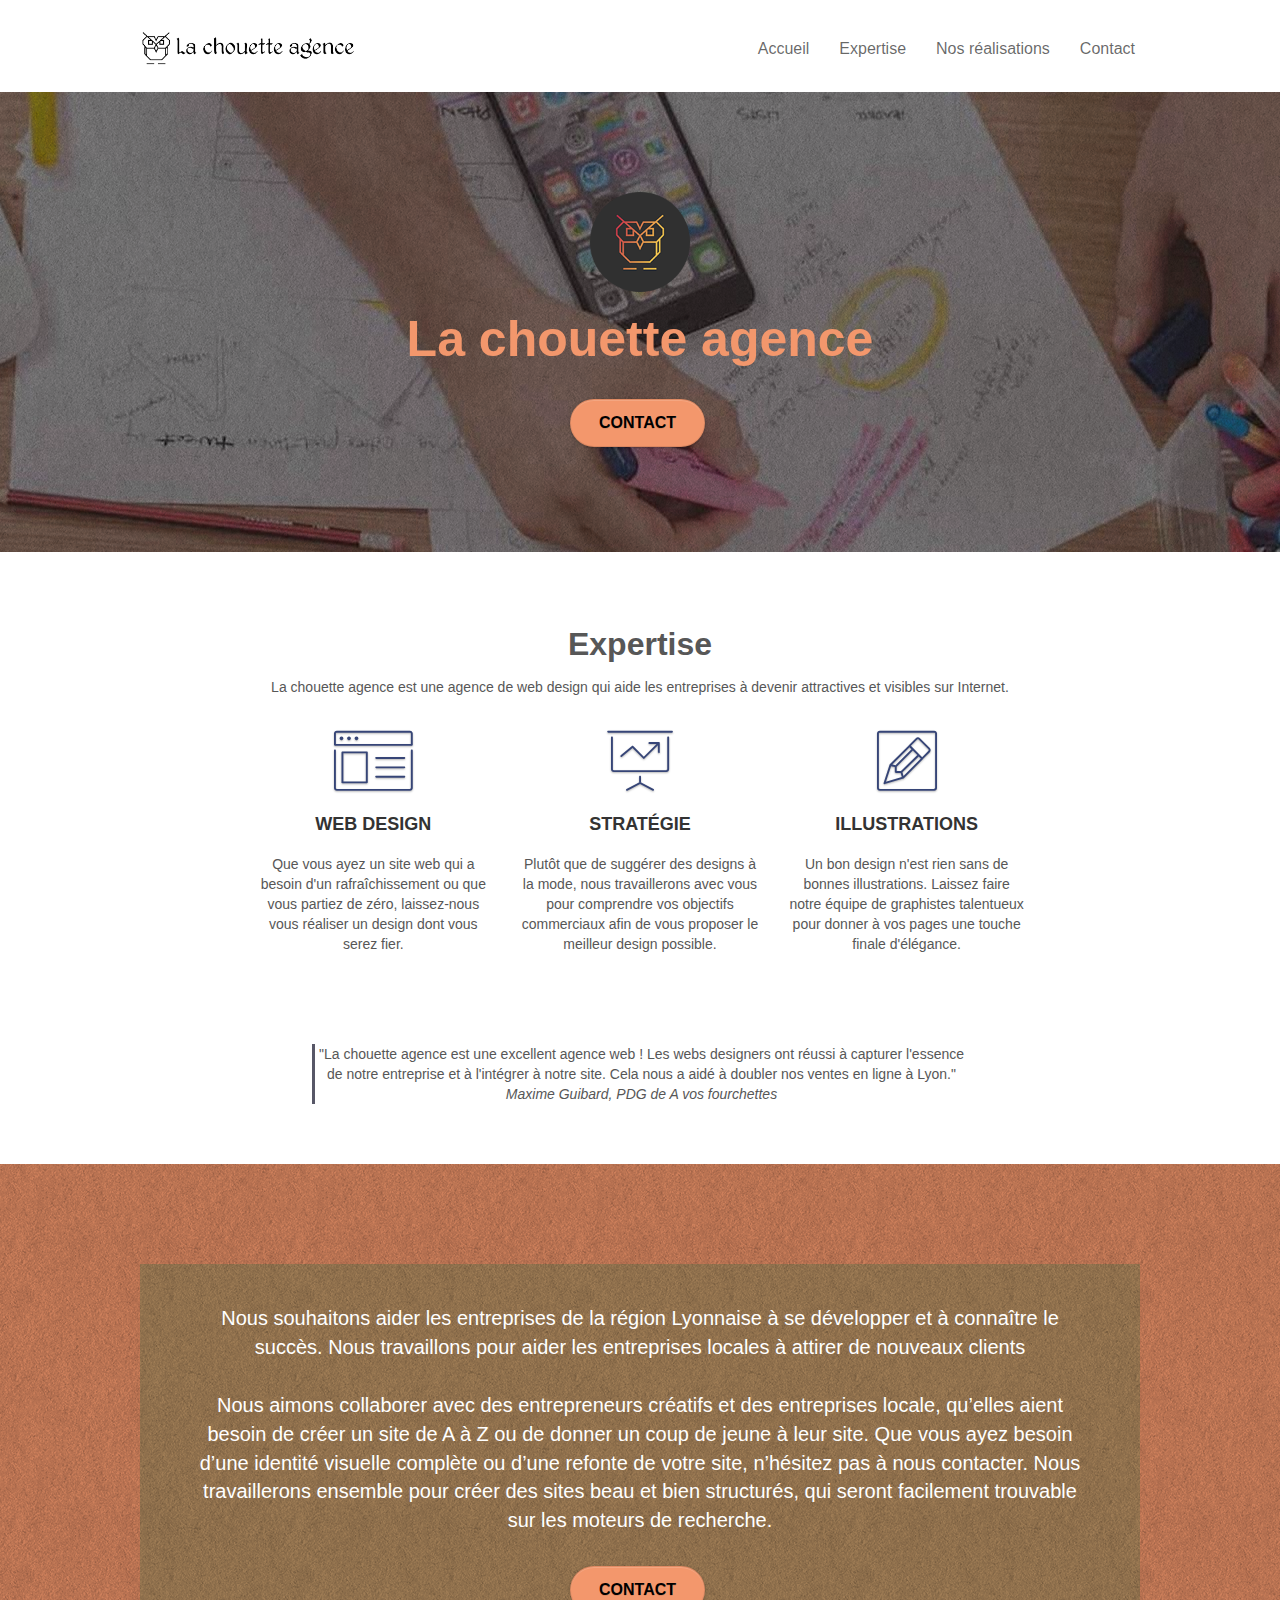
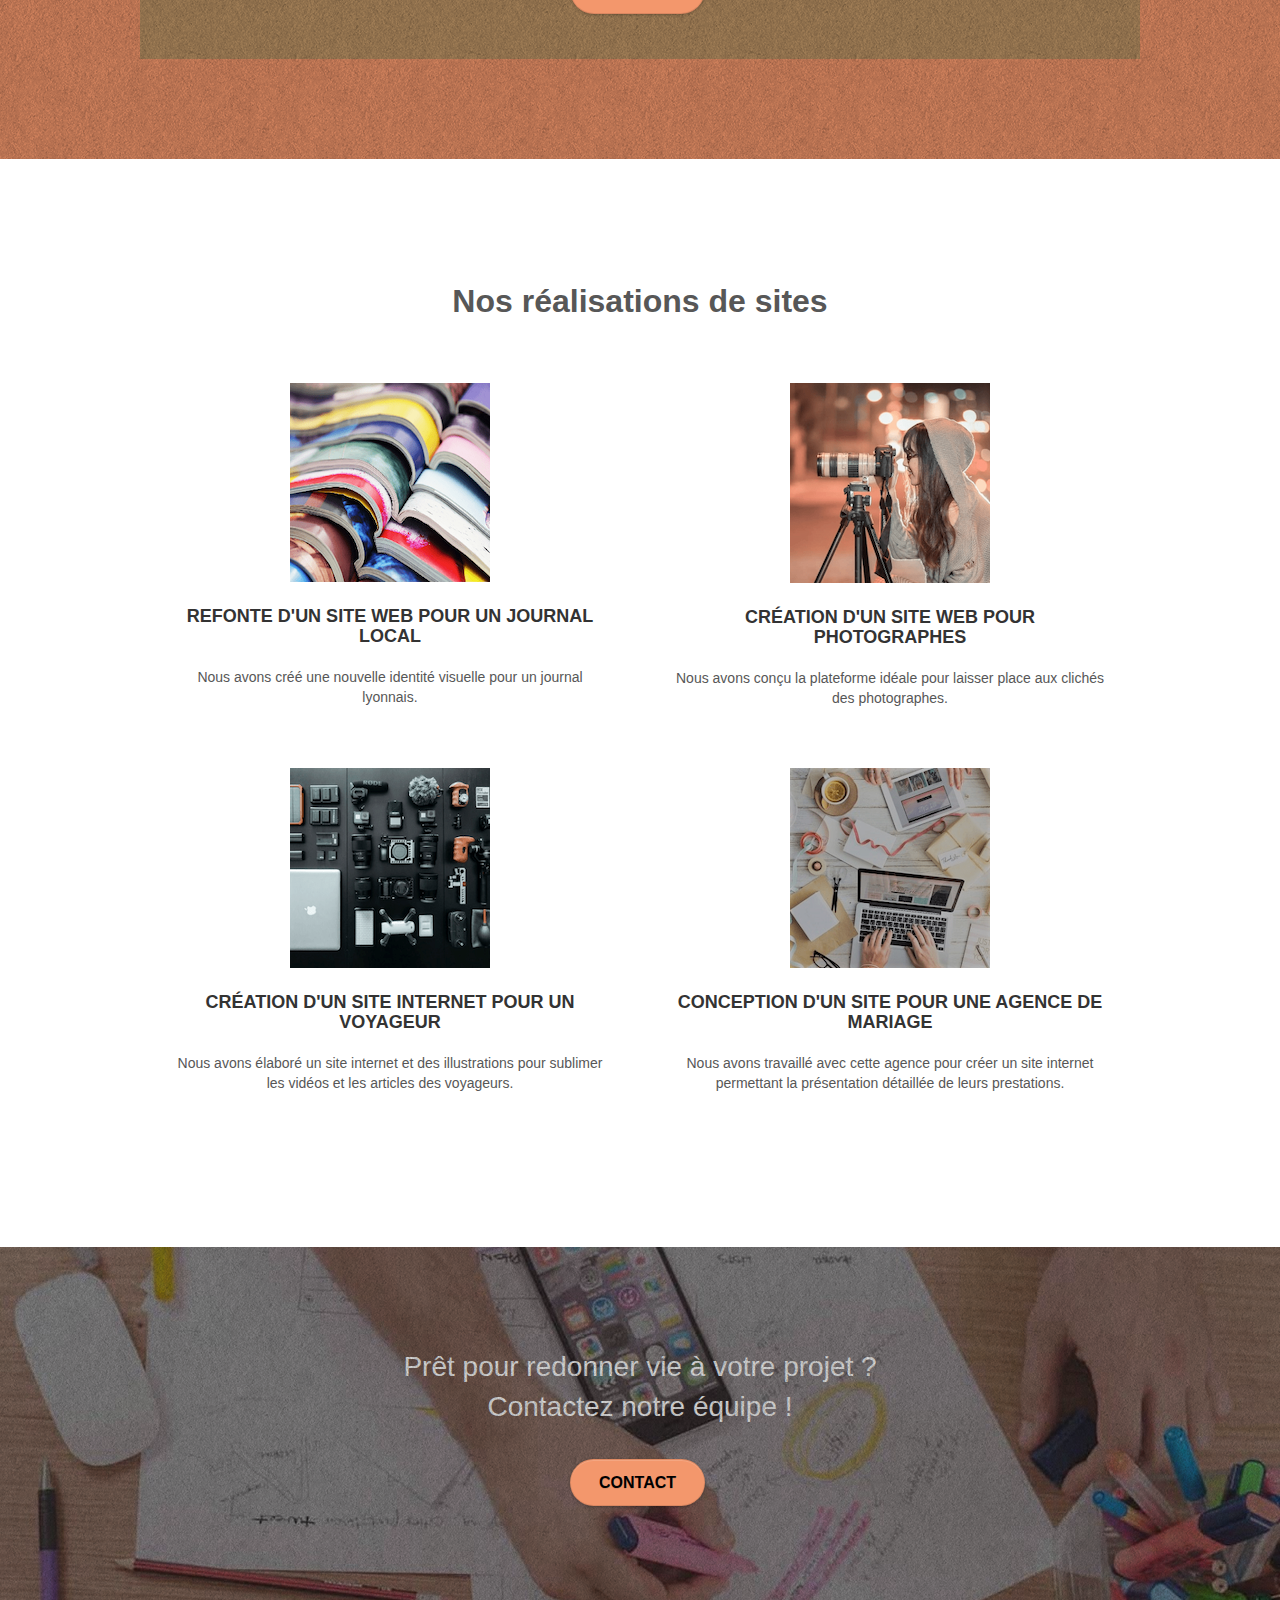
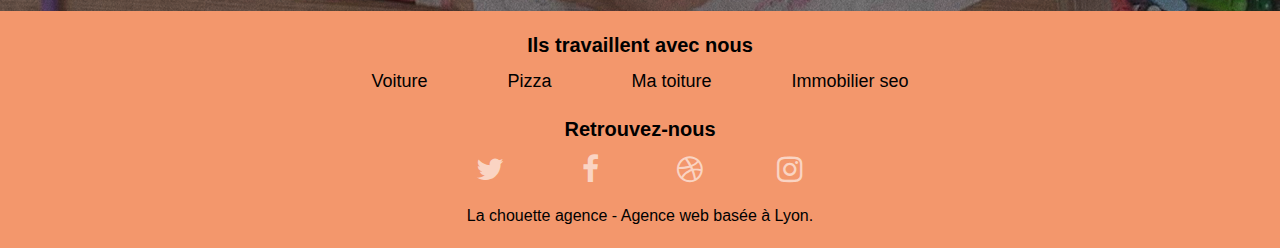
==== commit 16936d95: "Rajout fichier minifié" ====
--- a/index.html
+++ b/index.html
@@ -317,11 +317,11 @@
 	</div>
 	<!-- Principal conteneur END -->
 
-	<script src="./js/jquery-2.1.0.js"></script>
+	<script src="./js/jquery-2.1.0.min.js"></script>
 	<script src="./js/bootstrap.min.js"></script>
 	<script src="./js/blocs.min.js"></script>
-	<script src="./js/jquery.touchSwipe.js" defer></script>
-	<script src="./js/gmaps.js"></script>
+	<script src="./js/jquery.touchSwipe.min.js" defer></script>
+	<script src="./js/gmaps.min.js"></script>
 </body>
 
 </html>